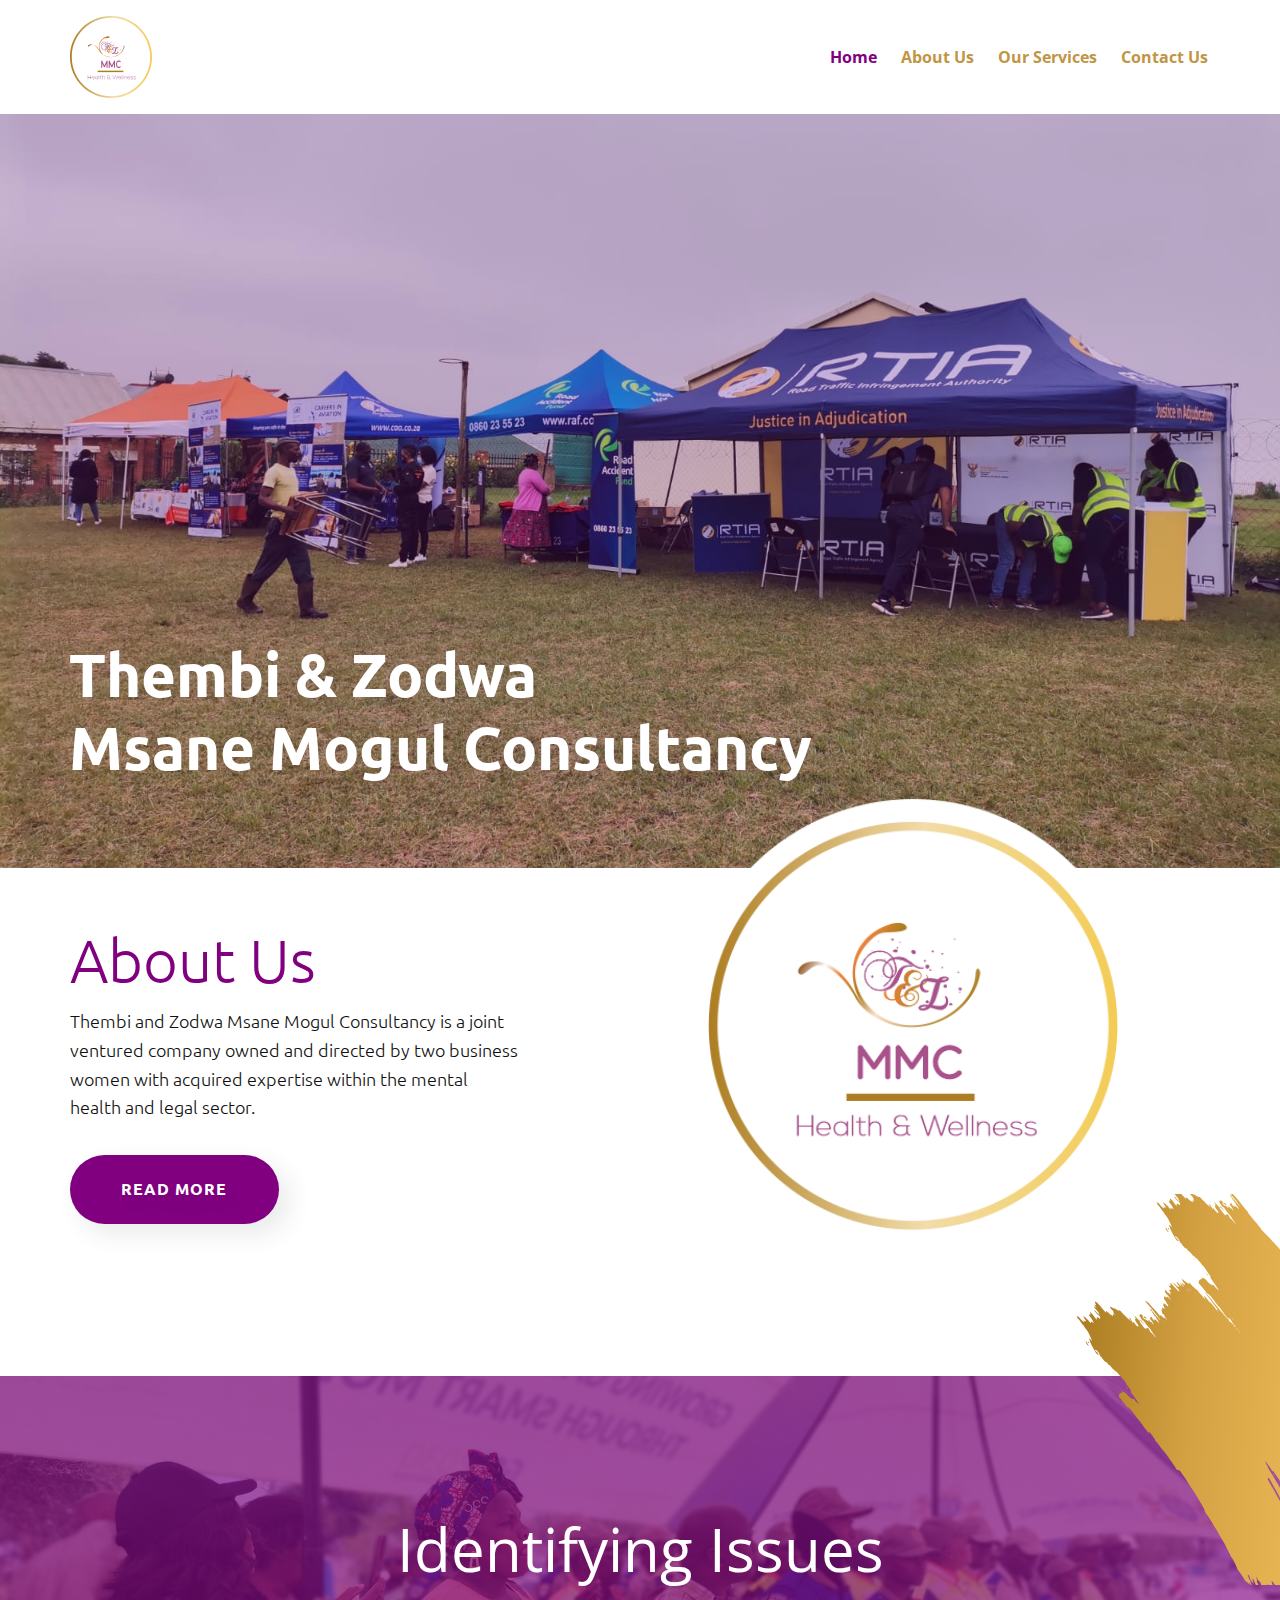
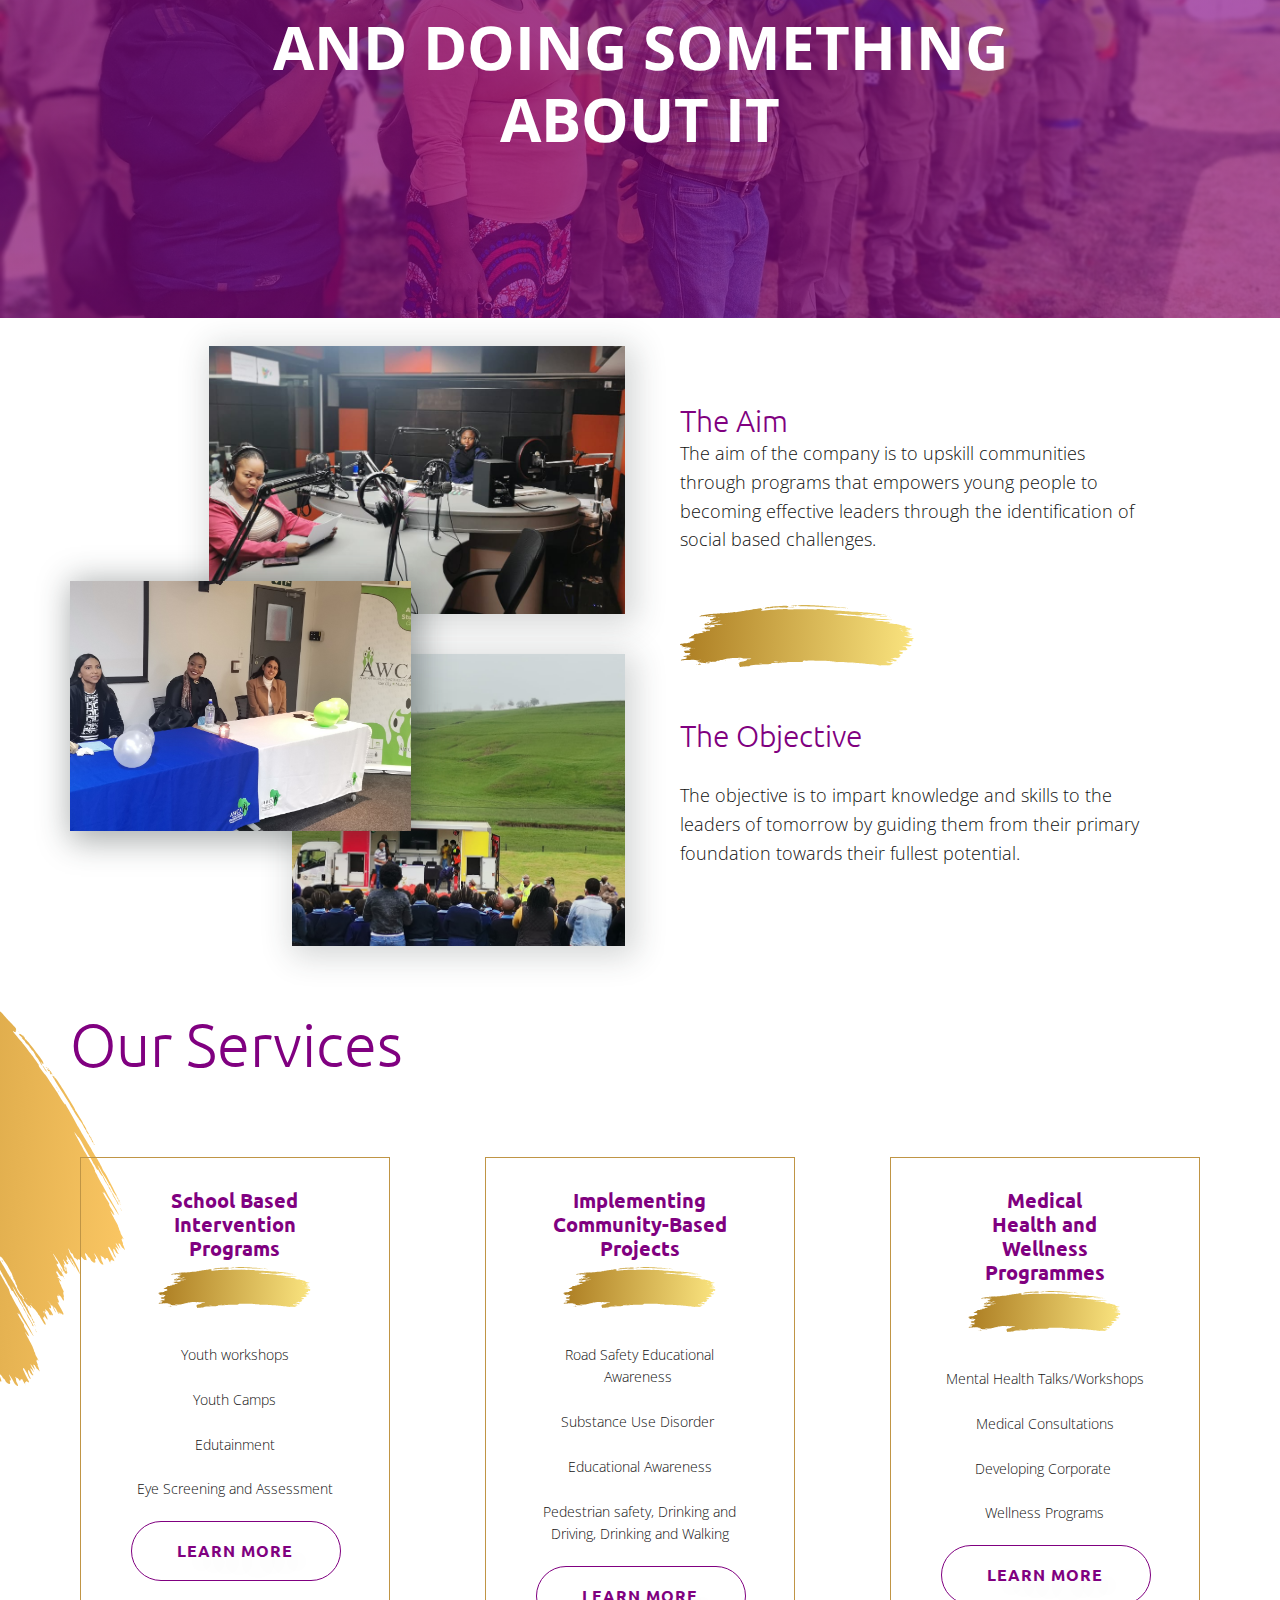
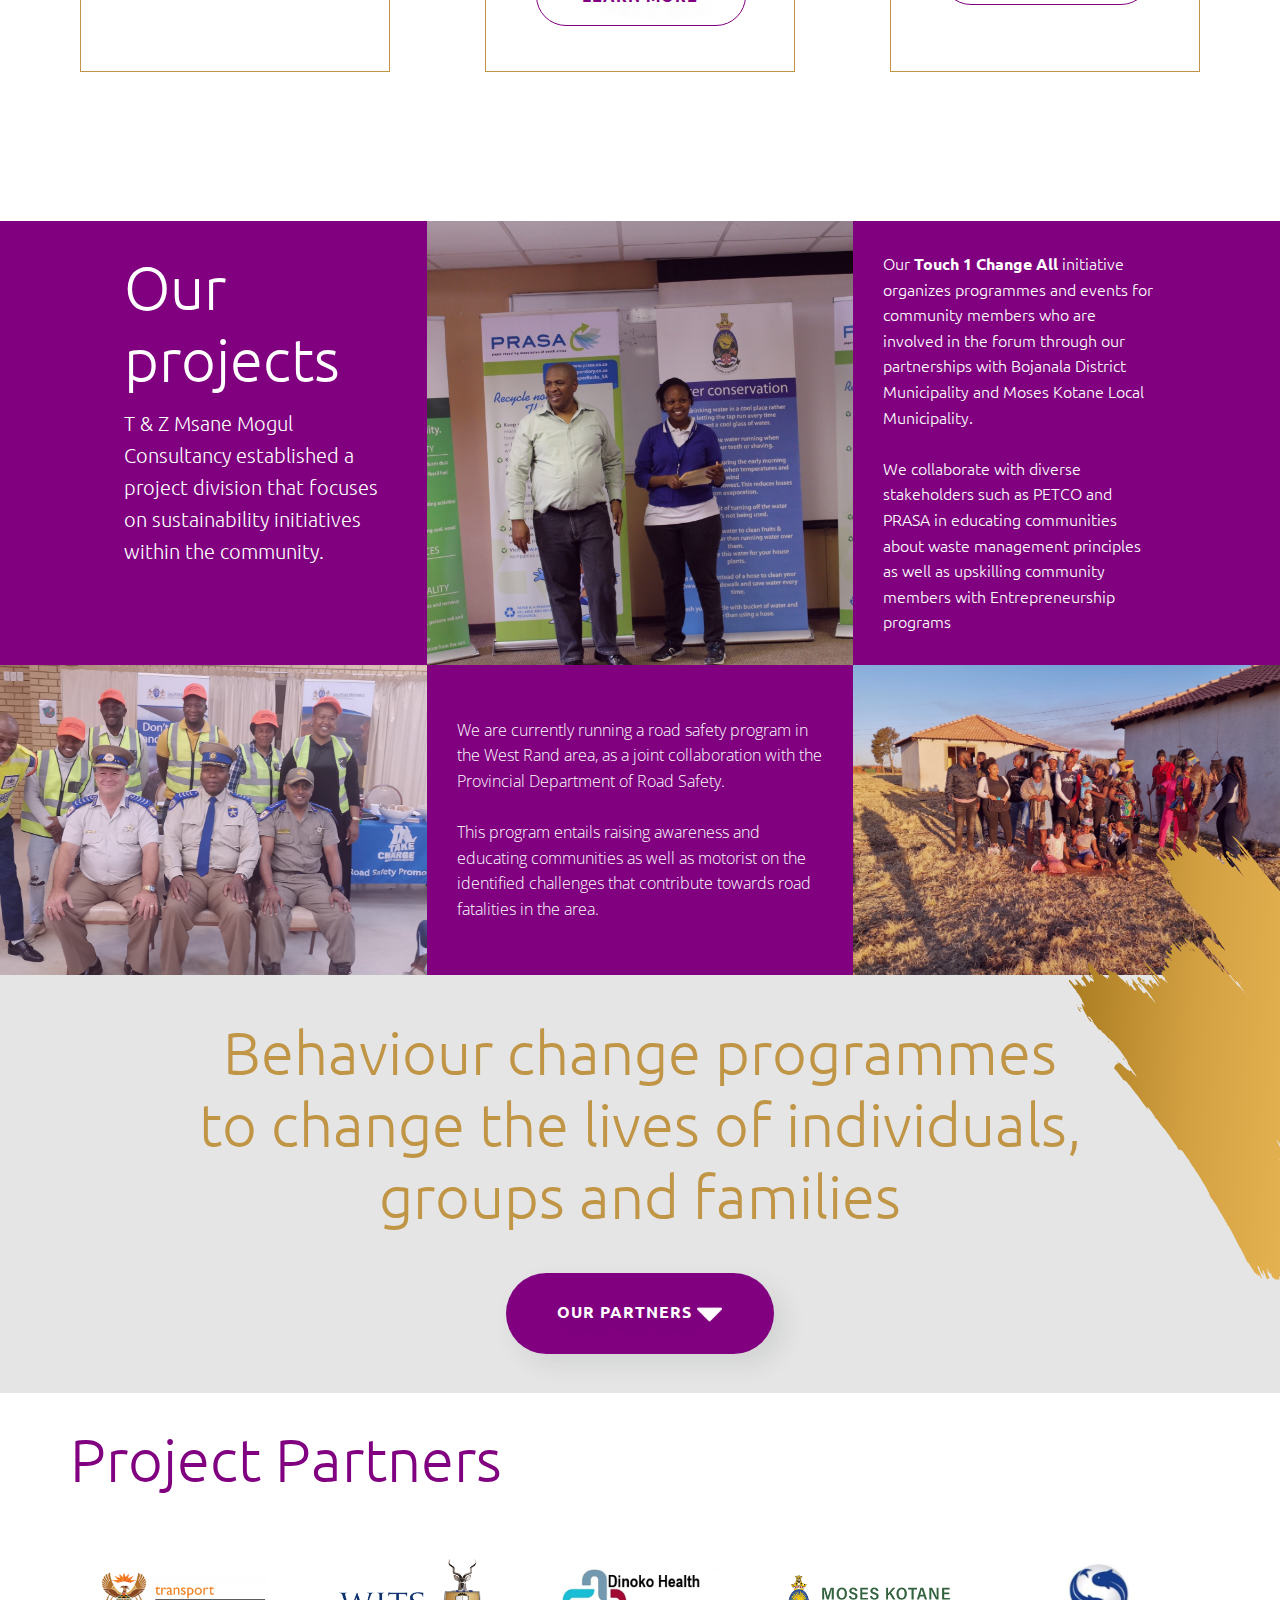
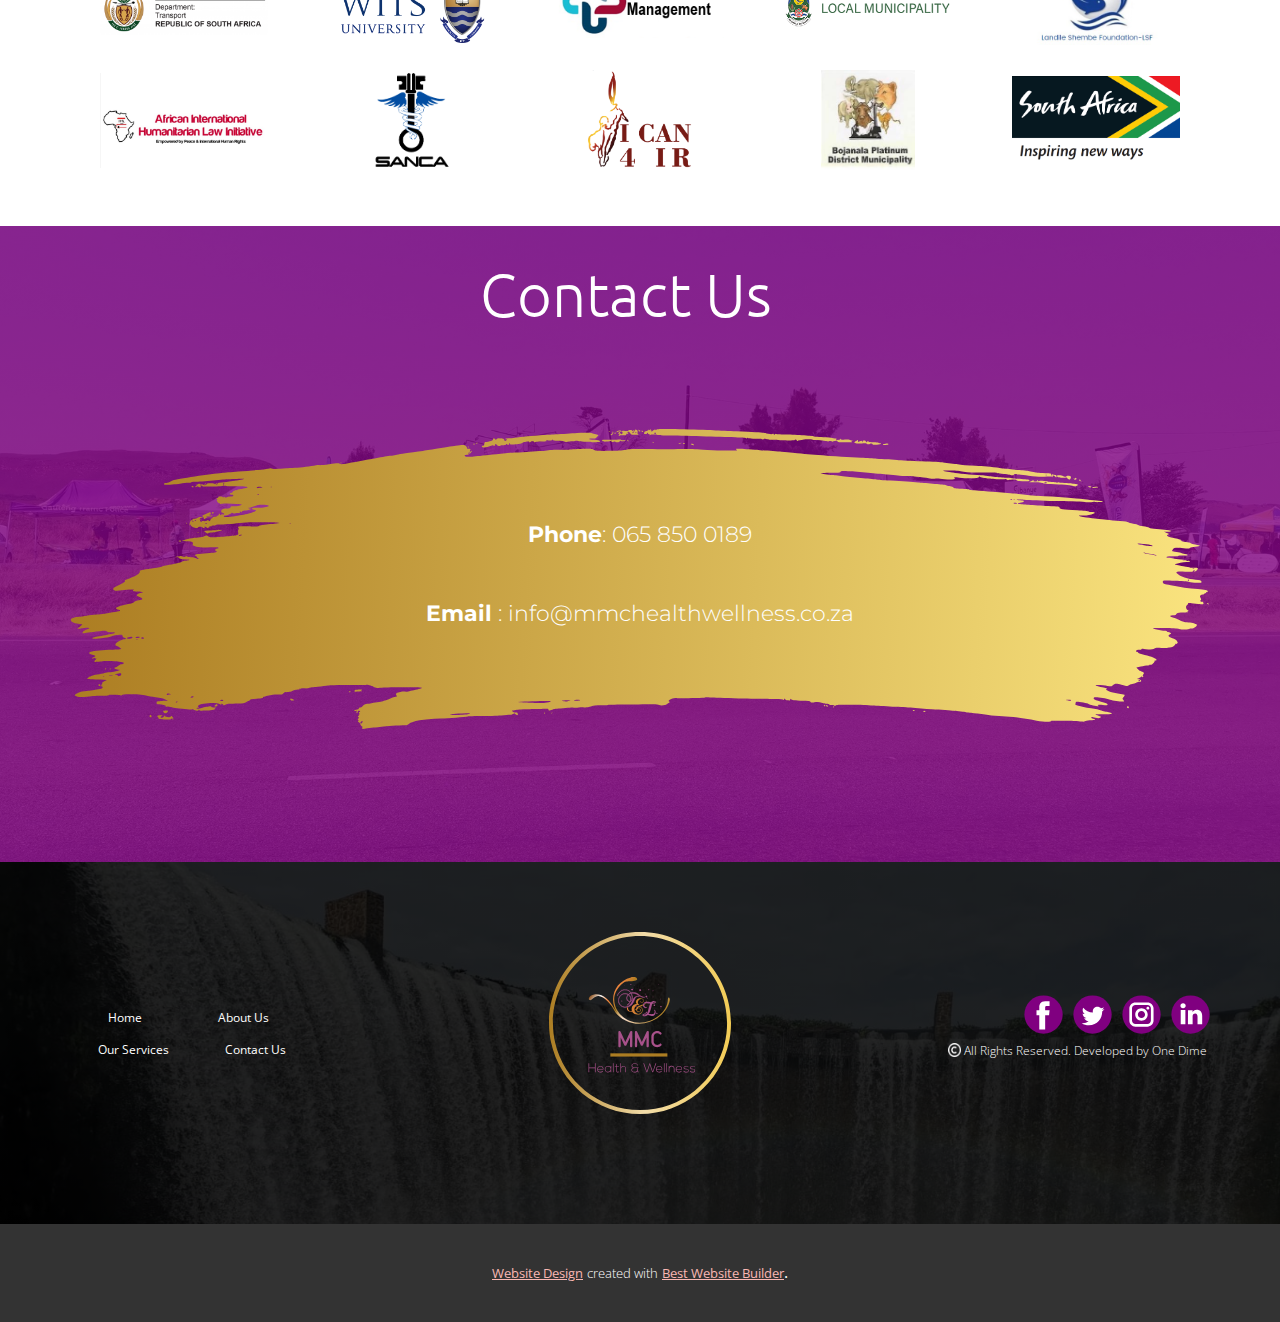
==== Home.html @ 1ddfd5fd "Initial Upload" ====
<!DOCTYPE html>
<html style="font-size: 16px;" lang="en-ZA"><head>
    <meta name="viewport" content="width=device-width, initial-scale=1.0">
    <meta charset="utf-8">
    <meta name="keywords" content="Health and Wellness
T and Z MMC 
Msane Mogul Consultancy
Social Justice">
    <meta name="description" content="Health and Wellness Consultancy">
    <title>Home | T &amp; Z - MMC HEALTH &amp; WELLNESS</title>
    <link rel="stylesheet" href="nicepage.css" media="screen">
<link rel="stylesheet" href="Home.css" media="screen">
    <script class="u-script" type="text/javascript" src="jquery.js" defer=""></script>
    <script class="u-script" type="text/javascript" src="nicepage.js" defer=""></script>
    <meta name="generator" content="Nicepage 5.4.4, nicepage.com">
    <meta property="og:title" content="T &amp; Z MMC - Health And Wellness">
    <meta property="og:description" content="Health and Wellness Consultancy">
    <meta property="og:image" content="https://mmchealthwellness.co.za/images/mmccircle-shadow.png">
    <meta property="og:url" content="https://mmchealthwellness.co.za/">
    <link rel="canonical" href="http://mmchealthwellness.co.za/">
    <link id="u-theme-google-font" rel="stylesheet" href="https://fonts.googleapis.com/css?family=Ubuntu:300,300i,400,400i,500,500i,700,700i|Open+Sans:300,300i,400,400i,500,500i,600,600i,700,700i,800,800i">
    <link id="u-page-google-font" rel="stylesheet" href="https://fonts.googleapis.com/css?family=Open+Sans:300,300i,400,400i,500,500i,600,600i,700,700i,800,800i|Montserrat:100,100i,200,200i,300,300i,400,400i,500,500i,600,600i,700,700i,800,800i,900,900i">
    
    
    
    
    
    
    
    
    
    
    <script type="application/ld+json">{
		"@context": "http://schema.org",
		"@type": "Organization",
		"name": "mmchealth",
		"url": "http://mmchealthwellness.co.za/",
		"logo": "images/mmclogo.svg",
		"sameAs": [
				"http://facebook.com/",
				"http://twitter.com/",
				"http://instagram.com/",
				"http://linkedin.com/"
		]
}</script>
    <meta name="theme-color" content="#f15048">
    <meta name="twitter:site" content="@">
    <meta name="twitter:card" content="summary_large_image">
    <meta name="twitter:title" content="Home | T &amp;amp; Z - MMC HEALTH &amp;amp; WELLNESS">
    <meta name="twitter:description" content="mmchealth">
    <meta property="og:type" content="website">
  <meta data-intl-tel-input-cdn-path="intlTelInput/"></head>
  <body class="u-body u-xl-mode" data-lang="en"><header class="u-clearfix u-header u-header" id="sec-d5ff"><div class="u-clearfix u-sheet u-sheet-1">
        <a href="Home.html" class="u-image u-logo u-image-1" data-image-width="125" data-image-height="125" title="Home">
          <img src="images/mmclogo.svg" class="u-logo-image u-logo-image-1">
        </a>
        <nav class="u-menu u-menu-one-level u-offcanvas u-menu-1">
          <div class="menu-collapse" style="font-size: 0.875rem; letter-spacing: 0px; font-weight: 700;">
            <a class="u-button-style u-custom-border u-custom-border-color u-custom-borders u-custom-left-right-menu-spacing u-custom-padding-bottom u-custom-text-active-color u-custom-text-color u-custom-top-bottom-menu-spacing u-file-icon u-nav-link u-text-active-palette-1-base u-text-custom-color-2 u-text-hover-palette-2-base u-file-icon-1" href="#">
              <img src="images/5259008-ec4f7064.png" alt="">
            </a>
          </div>
          <div class="u-custom-menu u-nav-container">
            <ul class="u-nav u-spacing-20 u-unstyled u-nav-1"><li class="u-nav-item"><a class="u-border-active-palette-1-base u-border-hover-palette-1-base u-button-style u-nav-link u-text-active-custom-color-1 u-text-custom-color-2 u-text-hover-palette-2-base" href="Home.html" style="padding: 22px 2px;">Home</a>
</li><li class="u-nav-item"><a class="u-border-active-palette-1-base u-border-hover-palette-1-base u-button-style u-nav-link u-text-active-custom-color-1 u-text-custom-color-2 u-text-hover-palette-2-base" href="Home.html#sec-f998" style="padding: 22px 2px;">About Us</a>
</li><li class="u-nav-item"><a class="u-border-active-palette-1-base u-border-hover-palette-1-base u-button-style u-nav-link u-text-active-custom-color-1 u-text-custom-color-2 u-text-hover-palette-2-base" href="Home.html#carousel_2232" style="padding: 22px 2px;">Our Services</a>
</li><li class="u-nav-item"><a class="u-border-active-palette-1-base u-border-hover-palette-1-base u-button-style u-nav-link u-text-active-custom-color-1 u-text-custom-color-2 u-text-hover-palette-2-base" href="Home.html#carousel_52f9" style="padding: 22px 2px;">Contact Us</a>
</li></ul>
          </div>
          <div class="u-custom-menu u-nav-container-collapse">
            <div class="u-black u-container-style u-inner-container-layout u-opacity u-opacity-95 u-sidenav">
              <div class="u-inner-container-layout u-sidenav-overflow">
                <div class="u-menu-close"></div>
                <ul class="u-align-center u-nav u-popupmenu-items u-unstyled u-nav-2"><li class="u-nav-item"><a class="u-button-style u-nav-link" href="Home.html">Home</a>
</li><li class="u-nav-item"><a class="u-button-style u-nav-link" href="Home.html#sec-f998">About Us</a>
</li><li class="u-nav-item"><a class="u-button-style u-nav-link" href="Home.html#carousel_2232">Our Services</a>
</li><li class="u-nav-item"><a class="u-button-style u-nav-link" href="Home.html#carousel_52f9">Contact Us</a>
</li></ul>
              </div>
            </div>
            <div class="u-black u-menu-overlay u-opacity u-opacity-70"></div>
          </div>
        </nav>
      </div></header>
    <section class="u-clearfix u-image u-shading u-section-1" id="carousel_e865" data-image-width="1600" data-image-height="1200">
      <div class="u-clearfix u-sheet u-sheet-1">
        <h2 class="u-text u-text-1">
          <span style="font-weight: 700;">Thembi &amp; Zodwa</span>&nbsp;<br>
          <span style="font-weight: 700;">Msane Mogul Consultancy</span>
        </h2>
      </div>
    </section>
    <section class="u-clearfix u-section-2" id="sec-f998">
      <div class="u-clearfix u-expanded-width-md u-expanded-width-sm u-expanded-width-xs u-gutter-30 u-layout-wrap u-layout-wrap-1">
        <div class="u-layout">
          <div class="u-layout-row">
            <div class="u-container-style u-layout-cell u-left-cell u-size-28 u-layout-cell-1">
              <div class="u-container-layout u-container-layout-1">
                <h2 class="u-text u-text-custom-color-1 u-text-1">About Us</h2>
                <p class="u-custom-font u-heading-font u-text u-text-2"> Thembi and Zodwa Msane Mogul Consultancy is a joint ventured company owned and directed by two business women with acquired expertise within the mental health and legal sector. <br>
                </p>
                <a href="Home.html#carousel_7661" class="u-border-none u-btn u-btn-round u-button-style u-custom-color-1 u-custom-font u-heading-font u-radius-50 u-btn-1" title="robots">read more</a>
              </div>
            </div>
            <div class="u-container-style u-layout-cell u-right-cell u-size-32 u-layout-cell-2">
              <div class="u-container-layout u-container-layout-2">
                <img class="u-expanded-width u-image u-image-contain u-image-default u-image-1" src="images/mmccircle.png" alt="" data-image-width="437" data-image-height="436">
              </div>
            </div>
          </div>
        </div>
      </div>
    </section>
    <section class="u-clearfix u-image u-shading u-section-3" id="sec-22e2" data-image-width="4000" data-image-height="1872">
      <div class="u-clearfix u-sheet u-sheet-1">
        <img src="images/mmcstroke.svg" alt="" class="u-image u-image-default u-image-1" data-image-width="886" data-image-height="1149">
        <h2 class="u-align-center u-custom-font u-font-open-sans u-text u-text-white u-text-1">Identifying Issues</h2>
        <h2 class="u-align-center u-custom-font u-font-open-sans u-text u-text-white u-text-2">And Doing Something About It</h2>
      </div>
    </section>
    <section class="u-clearfix u-section-4" id="carousel_7661">
      <div class="u-clearfix u-sheet u-sheet-1">
        <div class="u-clearfix u-expanded-width u-gutter-30 u-layout-wrap u-layout-wrap-1">
          <div class="u-gutter-0 u-layout">
            <div class="u-layout-row">
              <div class="u-container-style u-layout-cell u-left-cell u-size-30 u-layout-cell-1">
                <div class="u-container-layout u-container-layout-1">
                  <img class="u-expanded-width-xs u-image u-image-default u-image-1" src="images/IMG-20221029-WA0011.jpg" alt="" data-image-width="1280" data-image-height="599">
                  <img class="u-image u-image-default u-image-2" src="images/GREEN.jpg" alt="" data-image-width="1600" data-image-height="1200">
                  <img class="u-expanded-width-xs u-image u-image-default u-image-3" src="images/IMG_20220527_184350_1.jpg" alt="" data-image-width="4000" data-image-height="1872">
                </div>
              </div>
              <div class="u-container-style u-layout-cell u-right-cell u-size-30 u-layout-cell-2">
                <div class="u-container-layout u-valign-middle-sm u-valign-middle-xs u-container-layout-2">
                  <h3 class="u-text u-text-custom-color-1 u-text-1">The Aim</h3>
                  <p class="u-heading-font u-text u-text-2"> The aim of the company is to upskill communities through programs that empowers young people to becoming effective leaders through the identification of social based challenges. </p>
                  <img class="u-image u-image-contain u-image-default u-image-4" src="images/mmcstroke1.svg" alt="" data-image-width="1000" data-image-height="264">
                  <h3 class="u-text u-text-custom-color-1 u-text-3">The Objective</h3>
                  <p class="u-heading-font u-text u-text-4"> The objective is to impart knowledge and skills to the leaders of tomorrow by guiding them from their primary foundation towards their fullest potential.&nbsp;&nbsp; </p>
                </div>
              </div>
            </div>
          </div>
        </div>
      </div>
    </section>
    <section class="u-clearfix u-section-5" id="carousel_2232">
      <div class="u-clearfix u-sheet u-sheet-1">
        <h2 class="u-text u-text-custom-color-1 u-text-1">Our Services</h2>
        <img src="images/mmcstroke.svg" alt="" class="u-image u-image-default u-image-1" data-image-width="886" data-image-height="1149">
        <div class="u-expanded-width u-list u-list-1">
          <div class="u-repeater u-repeater-1">
            <div class="u-container-style u-list-item u-repeater-item">
              <div class="u-container-layout u-similar-container u-valign-top u-container-layout-1">
                <div class="u-align-center u-border-1 u-border-custom-color-2 u-container-align-center-lg u-container-align-center-md u-container-align-center-sm u-container-align-center-xs u-container-style u-group u-shape-rectangle u-group-1">
                  <div class="u-container-layout u-valign-middle-lg u-valign-middle-md u-valign-middle-sm u-valign-middle-xs u-container-layout-2">
                    <h3 class="u-align-center-lg u-align-center-md u-align-center-sm u-align-center-xs u-text u-text-custom-color-1 u-text-2"> School Based Intervention Programs<br>
                    </h3>
                    <img class="u-image u-image-contain u-image-default u-image-2" src="images/mmcstroke1.svg" alt="" data-image-width="264" data-image-height="69">
                    <p class="u-align-center-lg u-align-center-md u-align-center-sm u-align-center-xs u-text u-text-3"> Youth workshops<br>
                      <br>Youth Camps<br>
                      <br>Edutainment<br>
                      <br>Eye Screening and Assessment 
                    </p>
                    <a href="mailto:info@mmchealthwellness.co.za?subject=Inquiery%20-%20School%20Based%20Intervention%20Programs" class="u-active-custom-color-1 u-align-center-lg u-align-center-md u-align-center-sm u-align-center-xs u-border-1 u-border-custom-color-1 u-btn u-btn-round u-button-style u-custom-font u-heading-font u-hover-custom-color-1 u-none u-radius-50 u-btn-1" title="robots">learn more</a>
                  </div>
                </div>
              </div>
            </div>
            <div class="u-container-style u-list-item u-repeater-item">
              <div class="u-container-layout u-similar-container u-valign-top u-container-layout-3">
                <div class="u-align-center u-border-1 u-border-custom-color-2 u-container-style u-group u-shape-rectangle u-group-2">
                  <div class="u-container-layout u-valign-middle-lg u-valign-middle-md u-valign-middle-sm u-valign-middle-xs u-container-layout-4">
                    <h3 class="u-text u-text-custom-color-1 u-text-4">Implementing  Community-Based Projects <br>
                    </h3>
                    <img class="u-image u-image-contain u-image-default u-image-3" src="images/mmcstroke1.svg" alt="" data-image-width="264" data-image-height="69">
                    <p class="u-text u-text-5">Road Safety Educational Awareness&nbsp;<br>
                      <br>Substance Use Disorder&nbsp;<br>
                      <br>Educational Awareness<br>
                      <br>Pedestrian safety, Drinking and Driving, Drinking and Walking<br>
                    </p>
                    <a href="mailto:info@mmchealthwellness.co.za?subject=Inquiery%20-%20Implementing%20Community-Based%20Projects" class="u-active-custom-color-1 u-border-1 u-border-custom-color-1 u-btn u-btn-round u-button-style u-custom-font u-heading-font u-hover-custom-color-1 u-none u-radius-50 u-btn-2" title="robots"> learn more</a>
                  </div>
                </div>
              </div>
            </div>
            <div class="u-container-style u-list-item u-repeater-item">
              <div class="u-container-layout u-similar-container u-valign-top u-container-layout-5">
                <div class="u-align-center u-border-1 u-border-custom-color-2 u-container-style u-group u-shape-rectangle u-group-3">
                  <div class="u-container-layout u-valign-middle-lg u-valign-middle-md u-valign-middle-sm u-valign-middle-xs u-container-layout-6">
                    <h3 class="u-text u-text-custom-color-1 u-text-6"> Medical <br>Health and Wellness Programmes<br>
                    </h3>
                    <img class="u-image u-image-contain u-image-default u-image-4" src="images/mmcstroke1.svg" alt="" data-image-width="264" data-image-height="69">
                    <p class="u-text u-text-7"> Mental Health Talks/Workshops<br>
                      <br>Medical Consultations<br>
                      <br>Developing Corporate&nbsp;<br>
                      <br>Wellness&nbsp;Programs
                    </p>
                    <a href="mailto:info@mmchealthwellness.co.za?subject=Inquiery%20-%20Medical%20Health%20and%20Wellness%20Programmes" class="u-active-custom-color-1 u-border-1 u-border-custom-color-1 u-btn u-btn-round u-button-style u-custom-font u-heading-font u-hover-custom-color-1 u-none u-radius-50 u-btn-3" title="robots"> learn more</a>
                  </div>
                </div>
              </div>
            </div>
          </div>
        </div>
        <img src="images/mmcstroke.svg" alt="" class="u-hidden-lg u-hidden-sm u-hidden-xl u-hidden-xs u-image u-image-default u-image-5" data-image-width="886" data-image-height="1149">
        <h2 class="u-align-center-md u-align-center-sm u-align-center-xs u-hidden-lg u-hidden-sm u-hidden-xl u-hidden-xs u-text u-text-custom-color-1 u-text-8">...And So Much More</h2>
      </div>
    </section>
    <section class="u-clearfix u-valign-middle-lg u-valign-middle-md u-valign-middle-sm u-valign-middle-xl u-section-6" id="sec-3227">
      <div class="u-clearfix u-expanded-width u-gutter-0 u-layout-wrap u-layout-wrap-1">
        <div class="u-layout">
          <div class="u-layout-col">
            <div class="u-size-30">
              <div class="u-layout-row">
                <div class="u-align-left u-container-style u-custom-color-1 u-layout-cell u-right-cell u-size-20 u-layout-cell-1">
                  <div class="u-container-layout u-container-layout-1">
                    <h2 class="u-text u-text-white u-text-1">Our projects</h2>
                    <p class="u-custom-font u-heading-font u-text u-text-2">T &amp; Z Msane Mogul Consultancy established a project division that focuses on sustainability initiatives within the community.</p>
                  </div>
                </div>
                <div class="u-container-style u-image u-image-default u-layout-cell u-left-cell u-shading u-size-20 u-image-1" src="" data-image-width="1080" data-image-height="720">
                  <div class="u-container-layout u-valign-middle u-container-layout-2"></div>
                </div>
                <div class="u-container-style u-custom-color-1 u-layout-cell u-size-20 u-layout-cell-3">
                  <div class="u-container-layout u-valign-middle-sm u-valign-middle-xs u-container-layout-3">
                    <p class="u-custom-font u-heading-font u-text u-text-3">Our<span style="font-weight: 700;"> Touch 1 Change All </span>initiative organizes programmes and events for community members who are involved in the forum through our partnerships with Bojanala District Municipality and Moses Kotane Local Municipality.<br>
                      <br>We collaborate with diverse stakeholders such as PETCO and PRASA in educating communities about waste management principles as well as upskilling community members with Entrepreneurship programs<br>
                    </p>
                  </div>
                </div>
              </div>
            </div>
            <div class="u-size-30">
              <div class="u-layout-row">
                <div class="u-container-style u-image u-layout-cell u-right-cell u-shading u-size-20 u-image-2" src="" data-image-width="4000" data-image-height="1872">
                  <div class="u-container-layout u-valign-middle u-container-layout-4"></div>
                </div>
                <div class="u-align-left u-container-style u-custom-color-1 u-layout-cell u-left-cell u-size-20 u-layout-cell-5">
                  <div class="u-container-layout u-valign-middle u-container-layout-5">
                    <p class="u-text u-text-4"> We are currently running a road safety program in the West Rand area, as a joint collaboration with the Provincial Department of Road Safety.<br>
                      <br>This program entails raising awareness and educating communities as well as motorist on the identified challenges that contribute towards road fatalities in the area.&nbsp;<br>
                    </p>
                  </div>
                </div>
                <div class="u-container-align-center u-container-style u-image u-layout-cell u-shading u-size-20 u-image-3" data-image-width="4000" data-image-height="3000">
                  <div class="u-container-layout u-container-layout-6"></div>
                </div>
              </div>
            </div>
          </div>
        </div>
      </div>
    </section>
    <section class="u-clearfix u-grey-10 u-section-7" id="carousel_876e">
      <div class="u-clearfix u-sheet u-sheet-1">
        <img src="images/mmcstroke.svg" alt="" class="u-image u-image-default u-image-1" data-image-width="886" data-image-height="1149">
        <h2 class="u-align-center u-text u-text-custom-color-2 u-text-1">Behaviour change programmes<br>to change the lives of individuals, groups and families
        </h2>
        <a href="Home.html#carousel_7661" class="u-align-center u-border-none u-btn u-btn-round u-button-style u-custom-color-1 u-custom-font u-heading-font u-radius-50 u-btn-1" title="robots">our partners&nbsp;<span class="u-file-icon u-icon u-text-white u-icon-1"><img src="images/57055-d2d0d476.png" alt=""></span>
        </a>
      </div>
    </section>
    <section class="u-align-center u-clearfix u-section-8" id="sec-108c">
      <div class="u-clearfix u-sheet u-sheet-1">
        <h2 class="u-align-left u-text u-text-custom-color-1 u-text-1">Project Partners</h2>
        <div class="u-expanded-width u-layout-grid u-list u-list-1">
          <div class="u-repeater u-repeater-1">
            <div class="u-container-style u-list-item u-repeater-item">
              <div class="u-container-layout u-similar-container u-container-layout-1">
                <img class="u-expanded-width u-image u-image-contain u-image-default u-image-1" src="images/trans.png" alt="" data-image-width="275" data-image-height="110">
              </div>
            </div>
            <div class="u-container-style u-list-item u-repeater-item">
              <div class="u-container-layout u-similar-container u-container-layout-2">
                <img class="u-expanded-width u-image u-image-contain u-image-default u-image-2" src="images/Wits-logo-colour-left-600x300.png" alt="" data-image-width="600" data-image-height="300">
              </div>
            </div>
            <div class="u-container-style u-list-item u-repeater-item">
              <div class="u-container-layout u-similar-container u-container-layout-3">
                <img class="u-expanded-width u-image u-image-contain u-image-default u-image-3" src="images/image.png" alt="" data-image-width="466" data-image-height="204">
              </div>
            </div>
            <div class="u-container-style u-list-item u-repeater-item">
              <div class="u-container-layout u-similar-container u-container-layout-4">
                <img class="u-expanded-width u-image u-image-contain u-image-default u-image-4" src="images/MKLM-LOGO-1-2.png" alt="" data-image-width="311" data-image-height="100">
              </div>
            </div>
            <div class="u-container-style u-list-item u-repeater-item">
              <div class="u-container-layout u-similar-container u-container-layout-5">
                <img class="u-expanded-width u-image u-image-contain u-image-default u-image-5" src="images/Webcapture_8-2-2023_112942_www.canva.com.jpeg" alt="" data-image-width="426" data-image-height="224">
              </div>
            </div>
            <div class="u-container-style u-list-item u-repeater-item">
              <div class="u-container-layout u-similar-container u-container-layout-6">
                <img class="u-expanded-width u-image u-image-contain u-image-default u-image-6" src="images/2021-01-06.jpg" alt="" data-image-width="1080" data-image-height="608">
              </div>
            </div>
            <div class="u-container-style u-list-item u-repeater-item">
              <div class="u-container-layout u-similar-container u-container-layout-7">
                <img class="u-expanded-width u-image u-image-contain u-image-default u-image-7" src="images/SANCA-logo250.png" alt="" data-image-width="195" data-image-height="250">
              </div>
            </div>
            <div class="u-container-style u-list-item u-repeater-item">
              <div class="u-container-layout u-similar-container u-container-layout-8">
                <img class="u-expanded-width u-image u-image-contain u-image-default u-image-8" src="images/326370063_1365337790891741_4036033341212799941_n.png" alt="" data-image-width="675" data-image-height="605">
              </div>
            </div>
            <div class="u-container-style u-list-item u-repeater-item">
              <div class="u-container-layout u-similar-container u-container-layout-9">
                <img class="u-expanded-width u-image u-image-contain u-image-default u-image-9" src="images/bojanala-platinum-district-municipality_orig.jpg" alt="" data-image-width="200" data-image-height="211">
              </div>
            </div>
            <div class="u-container-style u-list-item u-repeater-item">
              <div class="u-container-layout u-similar-container u-container-layout-10">
                <img class="u-expanded-width u-image u-image-contain u-image-default u-image-10" src="images/south-africa-tourism-logo1.png" alt="" data-image-width="469" data-image-height="250">
              </div>
            </div>
          </div>
        </div>
      </div>
    </section>
    <section class="u-align-right u-clearfix u-image u-shading u-section-9" id="carousel_52f9" data-image-width="4000" data-image-height="1872">
      <div class="u-clearfix u-sheet u-valign-middle-md u-sheet-1">
        <h2 class="u-align-center u-text u-text-white u-text-1">Contact Us</h2>
        <div class="u-clearfix u-expanded-width u-layout-wrap u-layout-wrap-1">
          <div class="u-layout">
            <div class="u-layout-row">
              <div class="u-container-style u-image u-image-contain u-layout-cell u-left-cell u-opacity u-opacity-85 u-size-60 u-image-1" data-image-width="264" data-image-height="69">
                <div class="u-container-layout u-valign-middle-sm u-container-layout-1">
                  <h5 class="u-align-center u-custom-font u-font-montserrat u-text u-text-2">
                    <span class="u-text-body-alt-color">
                      <span style="font-weight: 700;">Phone</span>:
                    </span>
                    <span class="u-text-body-alt-color">
                      <a href="tel:0658500189" class="u-active-none u-border-active-black u-border-hover-grey-75 u-border-none u-btn u-button-link u-button-style u-hover-none u-none u-text-active-grey-5 u-text-hover-grey-5 u-text-white u-btn-1" target="_blank" data-animation-name="" data-animation-duration="0" data-animation-delay="0" data-animation-direction="">065 850 0189</a>
                    </span>
                    <br>
                    <br>
                    <span style="font-weight: 700;" class="u-text-body-alt-color">Email</span>
                    <span class="u-text-body-alt-color">:</span>
                    <span class="u-text-body-alt-color">
                      <a href="mailto:info@mmchealthwellness.co.za" class="u-active-none u-border-active-grey-5 u-border-hover-grey-5 u-border-none u-btn u-button-link u-button-style u-hover-none u-none u-text-active-grey-5 u-text-hover-grey-5 u-text-white u-btn-2" target="_blank" data-animation-name="" data-animation-duration="0" data-animation-delay="0" data-animation-direction="">info@mmchealthwellness.co.za</a>
                    </span>
                  </h5>
                </div>
              </div>
            </div>
          </div>
        </div>
      </div>
    </section>
    
    
    <footer class="u-align-center-md u-align-center-sm u-align-center-xs u-clearfix u-footer u-image u-shading u-footer" id="sec-1ced" data-image-width="1600" data-image-height="506"><div class="u-clearfix u-sheet u-sheet-1">
        <div class="u-clearfix u-expanded-width u-layout-wrap u-layout-wrap-1">
          <div class="u-layout">
            <div class="u-layout-row">
              <div class="u-container-style u-layout-cell u-size-20 u-layout-cell-1">
                <div class="u-container-layout u-container-layout-1">
                  <nav class="u-align-center-sm u-align-center-xs u-hidden-xs u-menu u-menu-one-level u-offcanvas u-menu-1" data-responsive-from="XS">
                    <div class="menu-collapse" style="font-size: 0.75rem;">
                      <a class="u-button-style u-nav-link" href="#">
                        <svg class="u-svg-link" viewBox="0 0 24 24"><use xmlns:xlink="http://www.w3.org/1999/xlink" xlink:href="#svg-3f41"></use></svg>
                        <svg class="u-svg-content" version="1.1" id="svg-3f41" viewBox="0 0 16 16" x="0px" y="0px" xmlns:xlink="http://www.w3.org/1999/xlink" xmlns="http://www.w3.org/2000/svg"><g><rect y="1" width="16" height="2"></rect><rect y="7" width="16" height="2"></rect><rect y="13" width="16" height="2"></rect>
</g></svg>
                      </a>
                    </div>
                    <div class="u-custom-menu u-nav-container">
                      <ul class="u-nav u-unstyled u-nav-1"><li class="u-nav-item"><a class="u-button-style u-nav-link" href="Home.html" style="padding: 10px 38px;">Home</a>
</li><li class="u-nav-item"><a class="u-button-style u-nav-link" href="Home.html#sec-f998" style="padding: 10px 40px 10px 38px;">About Us</a>
</li></ul>
                    </div>
                    <div class="u-custom-menu u-nav-container-collapse">
                      <div class="u-black u-container-style u-inner-container-layout u-opacity u-opacity-95 u-sidenav">
                        <div class="u-inner-container-layout u-sidenav-overflow">
                          <div class="u-menu-close"></div>
                          <ul class="u-align-center u-nav u-popupmenu-items u-unstyled u-nav-2"><li class="u-nav-item"><a class="u-button-style u-nav-link" href="Home.html">Home</a>
</li><li class="u-nav-item"><a class="u-button-style u-nav-link" href="Home.html#sec-f998">About Us</a>
</li></ul>
                        </div>
                      </div>
                      <div class="u-black u-menu-overlay u-opacity u-opacity-70"></div>
                    </div>
                  </nav>
                  <nav class="u-align-center-sm u-align-center-xs u-hidden-xs u-menu u-menu-one-level u-offcanvas u-menu-2" data-responsive-from="XS">
                    <div class="menu-collapse" style="font-size: 0.75rem;">
                      <a class="u-button-style u-nav-link" href="#">
                        <svg class="u-svg-link" viewBox="0 0 24 24"><use xmlns:xlink="http://www.w3.org/1999/xlink" xlink:href="#svg-9e22"></use></svg>
                        <svg class="u-svg-content" version="1.1" id="svg-9e22" viewBox="0 0 16 16" x="0px" y="0px" xmlns:xlink="http://www.w3.org/1999/xlink" xmlns="http://www.w3.org/2000/svg"><g><rect y="1" width="16" height="2"></rect><rect y="7" width="16" height="2"></rect><rect y="13" width="16" height="2"></rect>
</g></svg>
                      </a>
                    </div>
                    <div class="u-custom-menu u-nav-container">
                      <ul class="u-nav u-unstyled u-nav-3"><li class="u-nav-item"><a class="u-button-style u-nav-link" href="Home.html#carousel_2232" style="padding: 10px 28px;">Our Services</a>
</li><li class="u-nav-item"><a class="u-button-style u-nav-link" href="Home.html#carousel_52f9" style="padding: 10px 26px 10px 28px;">Contact Us</a>
</li></ul>
                    </div>
                    <div class="u-custom-menu u-nav-container-collapse">
                      <div class="u-black u-container-style u-inner-container-layout u-opacity u-opacity-95 u-sidenav">
                        <div class="u-inner-container-layout u-sidenav-overflow">
                          <div class="u-menu-close"></div>
                          <ul class="u-align-center u-nav u-popupmenu-items u-unstyled u-nav-4"><li class="u-nav-item"><a class="u-button-style u-nav-link" href="Home.html#carousel_2232">Our Services</a>
</li><li class="u-nav-item"><a class="u-button-style u-nav-link" href="Home.html#carousel_52f9">Contact Us</a>
</li></ul>
                        </div>
                      </div>
                      <div class="u-black u-menu-overlay u-opacity u-opacity-70"></div>
                    </div>
                  </nav>
                </div>
              </div>
              <div class="u-container-style u-layout-cell u-size-20 u-layout-cell-2">
                <div class="u-container-layout u-valign-bottom-lg u-valign-bottom-md u-valign-bottom-xl u-valign-top-sm u-valign-top-xs u-container-layout-2">
                  <a href="Home.html#carousel_e865" class="u-align-center u-image u-logo u-image-1" data-image-width="125" data-image-height="125" title="Home">
                    <img src="images/mmclogo.svg" class="u-logo-image u-logo-image-1">
                  </a>
                </div>
              </div>
              <div class="u-container-style u-layout-cell u-size-20 u-layout-cell-3">
                <div class="u-container-layout u-container-layout-3">
                  <div class="u-align-center-sm u-align-center-xs u-align-left-lg u-align-left-md u-align-left-xl u-social-icons u-spacing-10 u-social-icons-1">
                    <a class="u-social-url" title="mmc" target="_blank" href="http://facebook.com/"><span class="u-icon u-social-facebook u-social-icon u-text-custom-color-1"><svg class="u-svg-link" preserveAspectRatio="xMidYMin slice" viewBox="0 0 112 112" style=""><use xmlns:xlink="http://www.w3.org/1999/xlink" xlink:href="#svg-7c12"></use></svg><svg class="u-svg-content" viewBox="0 0 112 112" x="0" y="0" id="svg-7c12"><circle fill="currentColor" cx="56.1" cy="56.1" r="55"></circle><path fill="#FFFFFF" d="M73.5,31.6h-9.1c-1.4,0-3.6,0.8-3.6,3.9v8.5h12.6L72,58.3H60.8v40.8H43.9V58.3h-8V43.9h8v-9.2
      c0-6.7,3.1-17,17-17h12.5v13.9H73.5z"></path></svg></span>
                    </a>
                    <a class="u-social-url" title="twitter" target="_blank" href="http://twitter.com/"><span class="u-icon u-social-icon u-social-twitter u-text-custom-color-1"><svg class="u-svg-link" preserveAspectRatio="xMidYMin slice" viewBox="0 0 112 112" style=""><use xmlns:xlink="http://www.w3.org/1999/xlink" xlink:href="#svg-5357"></use></svg><svg class="u-svg-content" viewBox="0 0 112 112" x="0" y="0" id="svg-5357"><circle fill="currentColor" class="st0" cx="56.1" cy="56.1" r="55"></circle><path fill="#FFFFFF" d="M83.8,47.3c0,0.6,0,1.2,0,1.7c0,17.7-13.5,38.2-38.2,38.2C38,87.2,31,85,25,81.2c1,0.1,2.1,0.2,3.2,0.2
      c6.3,0,12.1-2.1,16.7-5.7c-5.9-0.1-10.8-4-12.5-9.3c0.8,0.2,1.7,0.2,2.5,0.2c1.2,0,2.4-0.2,3.5-0.5c-6.1-1.2-10.8-6.7-10.8-13.1
      c0-0.1,0-0.1,0-0.2c1.8,1,3.9,1.6,6.1,1.7c-3.6-2.4-6-6.5-6-11.2c0-2.5,0.7-4.8,1.8-6.7c6.6,8.1,16.5,13.5,27.6,14
      c-0.2-1-0.3-2-0.3-3.1c0-7.4,6-13.4,13.4-13.4c3.9,0,7.3,1.6,9.8,4.2c3.1-0.6,5.9-1.7,8.5-3.3c-1,3.1-3.1,5.8-5.9,7.4
      c2.7-0.3,5.3-1,7.7-2.1C88.7,43,86.4,45.4,83.8,47.3z"></path></svg></span>
                    </a>
                    <a class="u-social-url" title="instagram" target="_blank" href="http://instagram.com/"><span class="u-icon u-social-icon u-social-instagram u-text-custom-color-1"><svg class="u-svg-link" preserveAspectRatio="xMidYMin slice" viewBox="0 0 112 112" style=""><use xmlns:xlink="http://www.w3.org/1999/xlink" xlink:href="#svg-cd79"></use></svg><svg class="u-svg-content" viewBox="0 0 112 112" x="0" y="0" id="svg-cd79"><circle fill="currentColor" cx="56.1" cy="56.1" r="55"></circle><path fill="#FFFFFF" d="M55.9,38.2c-9.9,0-17.9,8-17.9,17.9C38,66,46,74,55.9,74c9.9,0,17.9-8,17.9-17.9C73.8,46.2,65.8,38.2,55.9,38.2
      z M55.9,66.4c-5.7,0-10.3-4.6-10.3-10.3c-0.1-5.7,4.6-10.3,10.3-10.3c5.7,0,10.3,4.6,10.3,10.3C66.2,61.8,61.6,66.4,55.9,66.4z"></path><path fill="#FFFFFF" d="M74.3,33.5c-2.3,0-4.2,1.9-4.2,4.2s1.9,4.2,4.2,4.2s4.2-1.9,4.2-4.2S76.6,33.5,74.3,33.5z"></path><path fill="#FFFFFF" d="M73.1,21.3H38.6c-9.7,0-17.5,7.9-17.5,17.5v34.5c0,9.7,7.9,17.6,17.5,17.6h34.5c9.7,0,17.5-7.9,17.5-17.5V38.8
      C90.6,29.1,82.7,21.3,73.1,21.3z M83,73.3c0,5.5-4.5,9.9-9.9,9.9H38.6c-5.5,0-9.9-4.5-9.9-9.9V38.8c0-5.5,4.5-9.9,9.9-9.9h34.5
      c5.5,0,9.9,4.5,9.9,9.9V73.3z"></path></svg></span>
                    </a>
                    <a class="u-social-url" title="linkedin" target="_blank" href="http://linkedin.com/"><span class="u-icon u-social-icon u-social-linkedin u-text-custom-color-1"><svg class="u-svg-link" preserveAspectRatio="xMidYMin slice" viewBox="0 0 112 112" style=""><use xmlns:xlink="http://www.w3.org/1999/xlink" xlink:href="#svg-14d2"></use></svg><svg class="u-svg-content" viewBox="0 0 112 112" x="0" y="0" id="svg-14d2"><circle fill="currentColor" cx="56.1" cy="56.1" r="55"></circle><path fill="#FFFFFF" d="M41.3,83.7H27.9V43.4h13.4V83.7z M34.6,37.9L34.6,37.9c-4.6,0-7.5-3.1-7.5-7c0-4,3-7,7.6-7s7.4,3,7.5,7
      C42.2,34.8,39.2,37.9,34.6,37.9z M89.6,83.7H76.2V62.2c0-5.4-1.9-9.1-6.8-9.1c-3.7,0-5.9,2.5-6.9,4.9c-0.4,0.9-0.4,2.1-0.4,3.3v22.5
      H48.7c0,0,0.2-36.5,0-40.3h13.4v5.7c1.8-2.7,5-6.7,12.1-6.7c8.8,0,15.4,5.8,15.4,18.1V83.7z"></path></svg></span>
                    </a>
                  </div>
                  <p class="u-align-center-sm u-align-center-xs u-heading-font u-text u-text-default u-text-1"><span class="u-file-icon u-icon u-text-white u-icon-5"><img src="images/3513164-f3192521.png" alt=""></span>&nbsp;All Rights Reserved. Developed by <a href="https://onedime.co.za/" class="u-active-none u-border-none u-btn u-button-link u-button-style u-hover-none u-none u-text-white u-btn-1" target="_blank">One Dime&nbsp;</a>
                  </p>
                </div>
              </div>
            </div>
          </div>
        </div>
      </div></footer>
    <section class="u-backlink u-clearfix u-grey-80">
      <a class="u-link" href="https://nicepage.com/website-design" target="_blank">
        <span>Website Design</span>
      </a>
      <p class="u-text">
        <span>created with</span>
      </p>
      <a class="u-link" href="https://nicepage.site" target="_blank">
        <span>Best Website Builder</span>
      </a>. 
    </section>
  
</body></html>
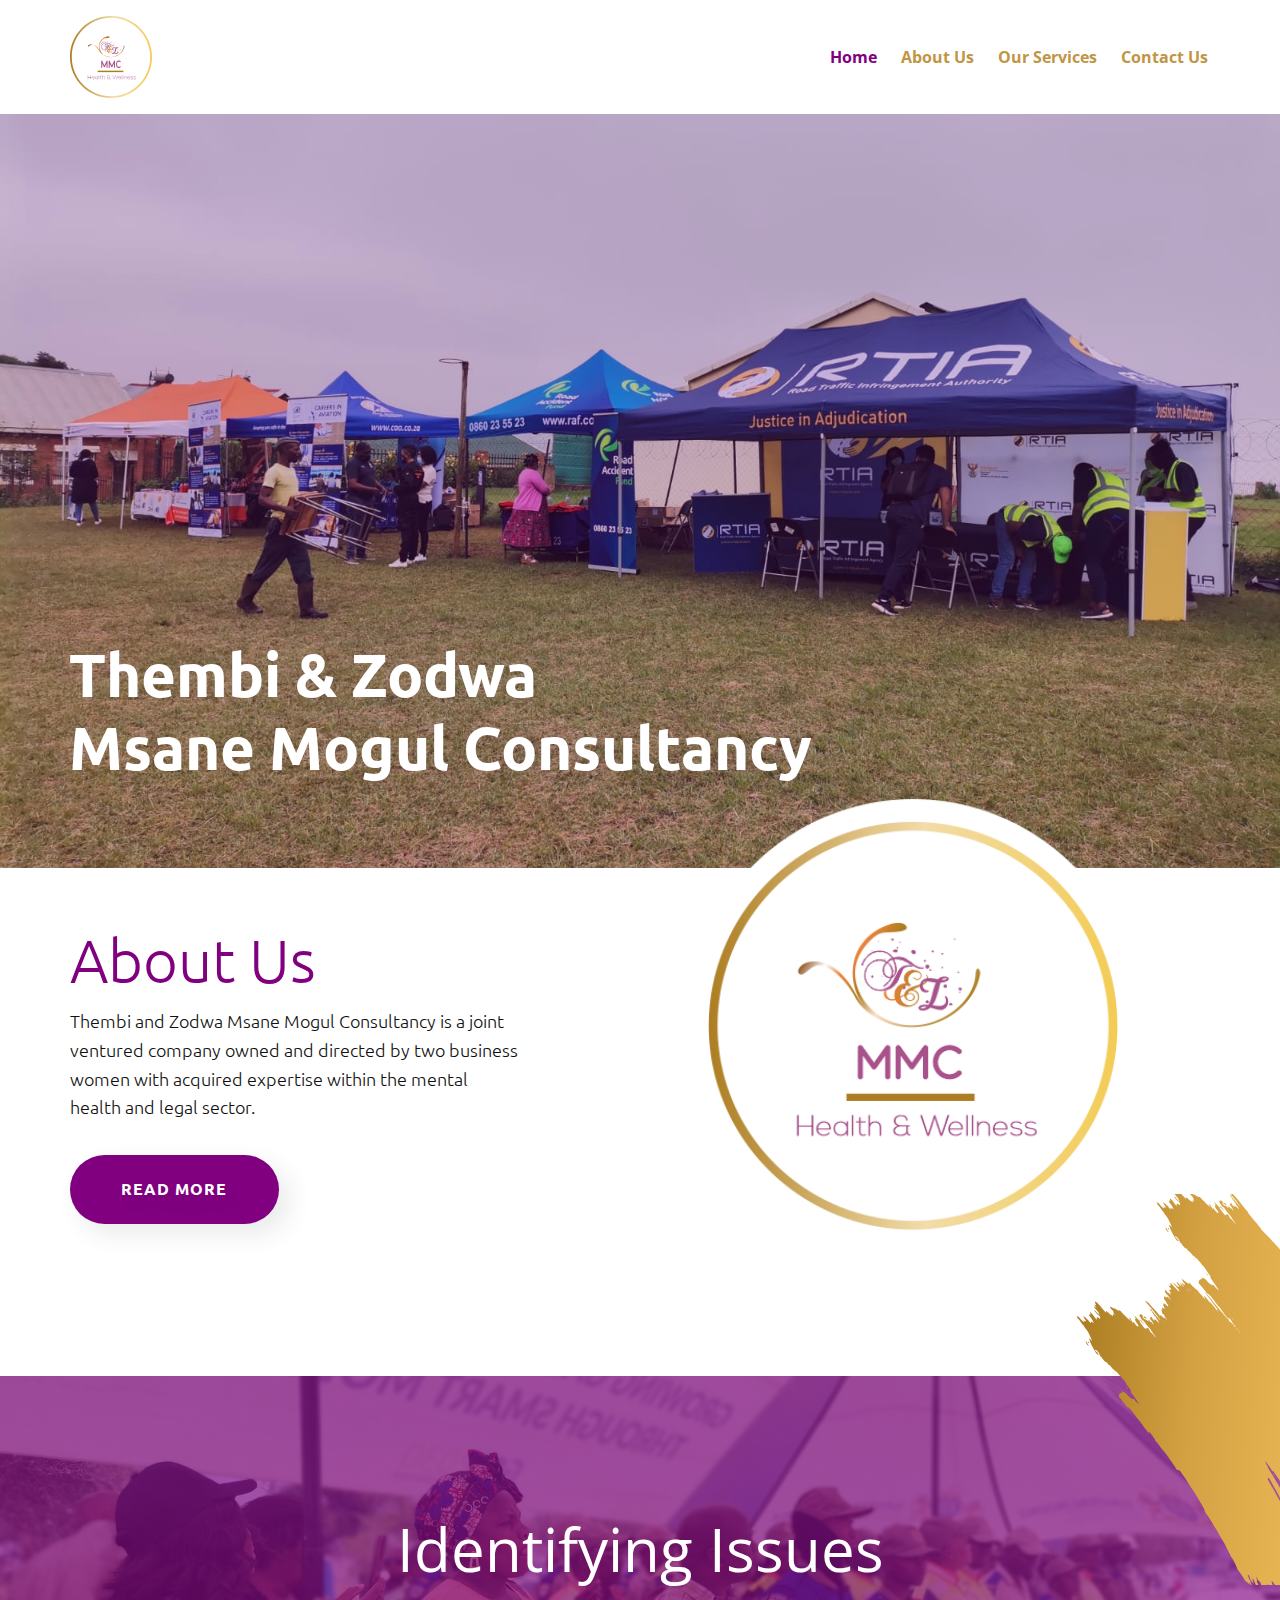
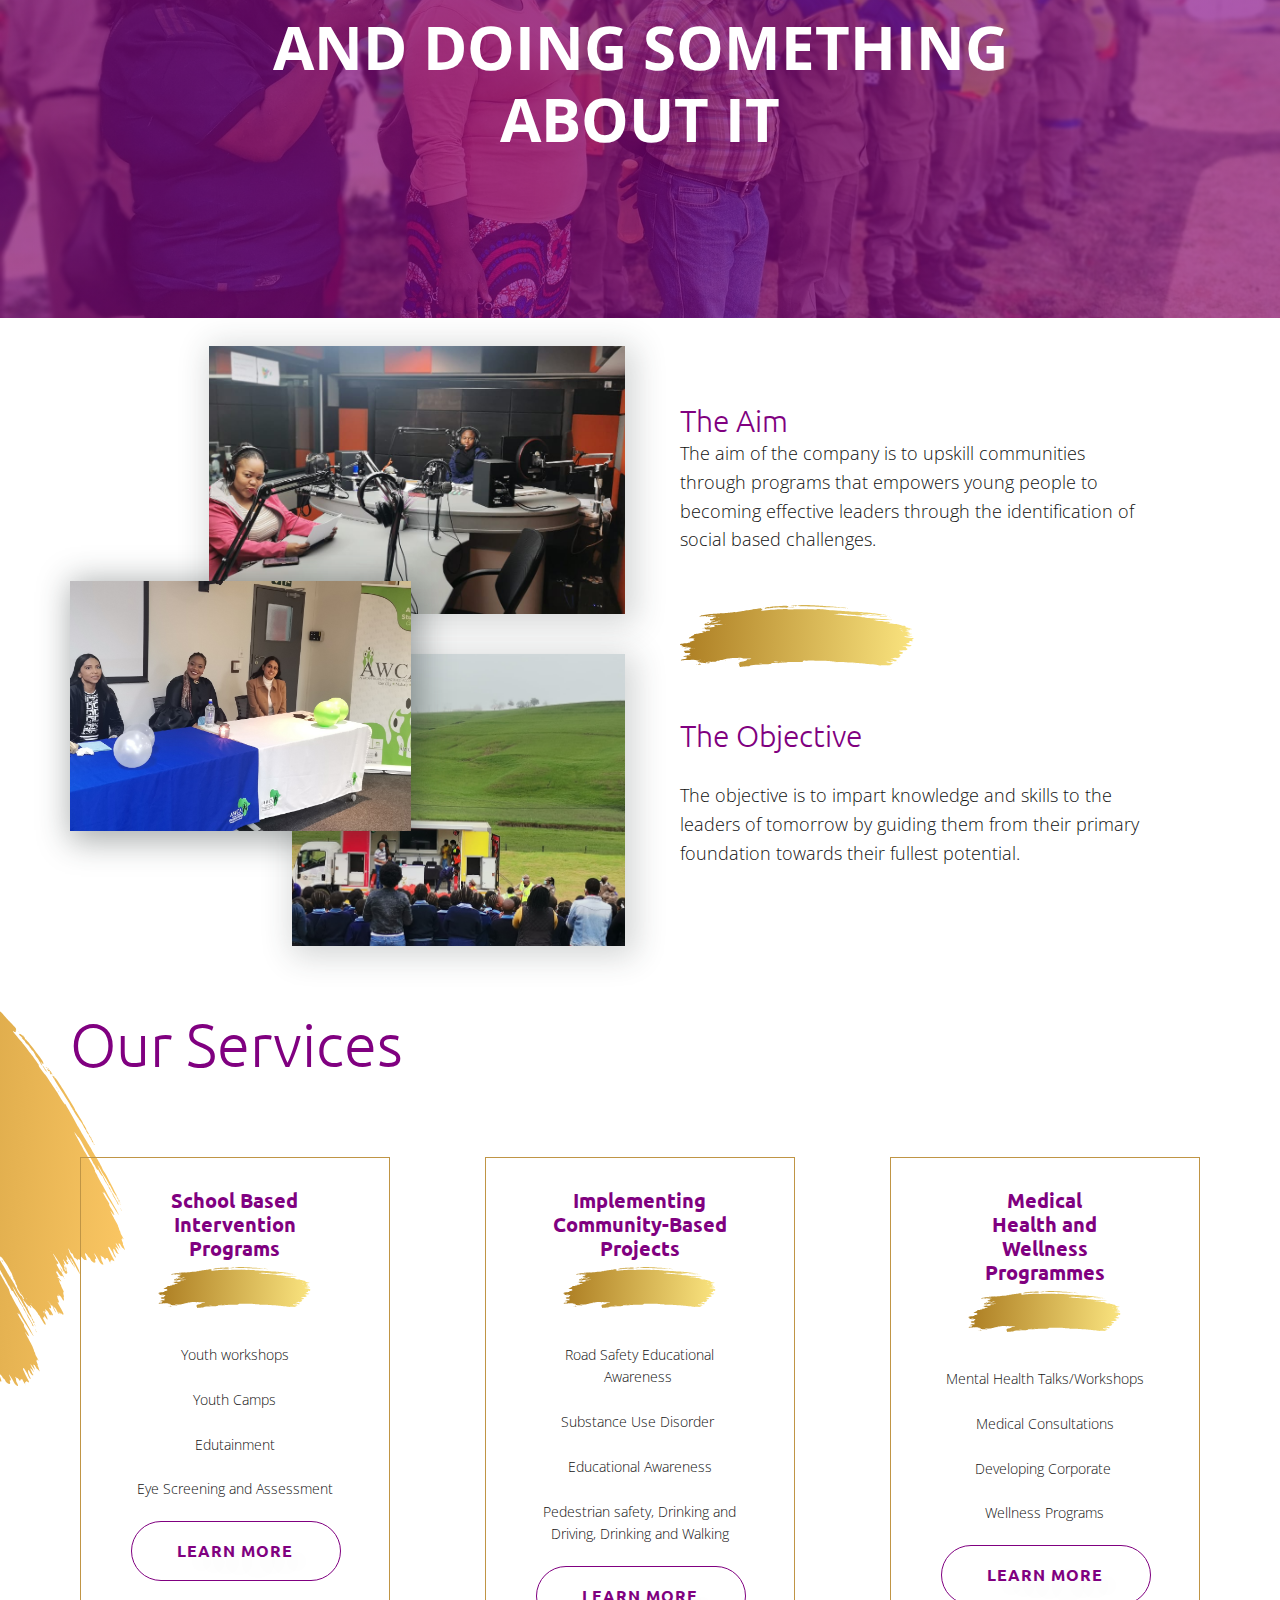
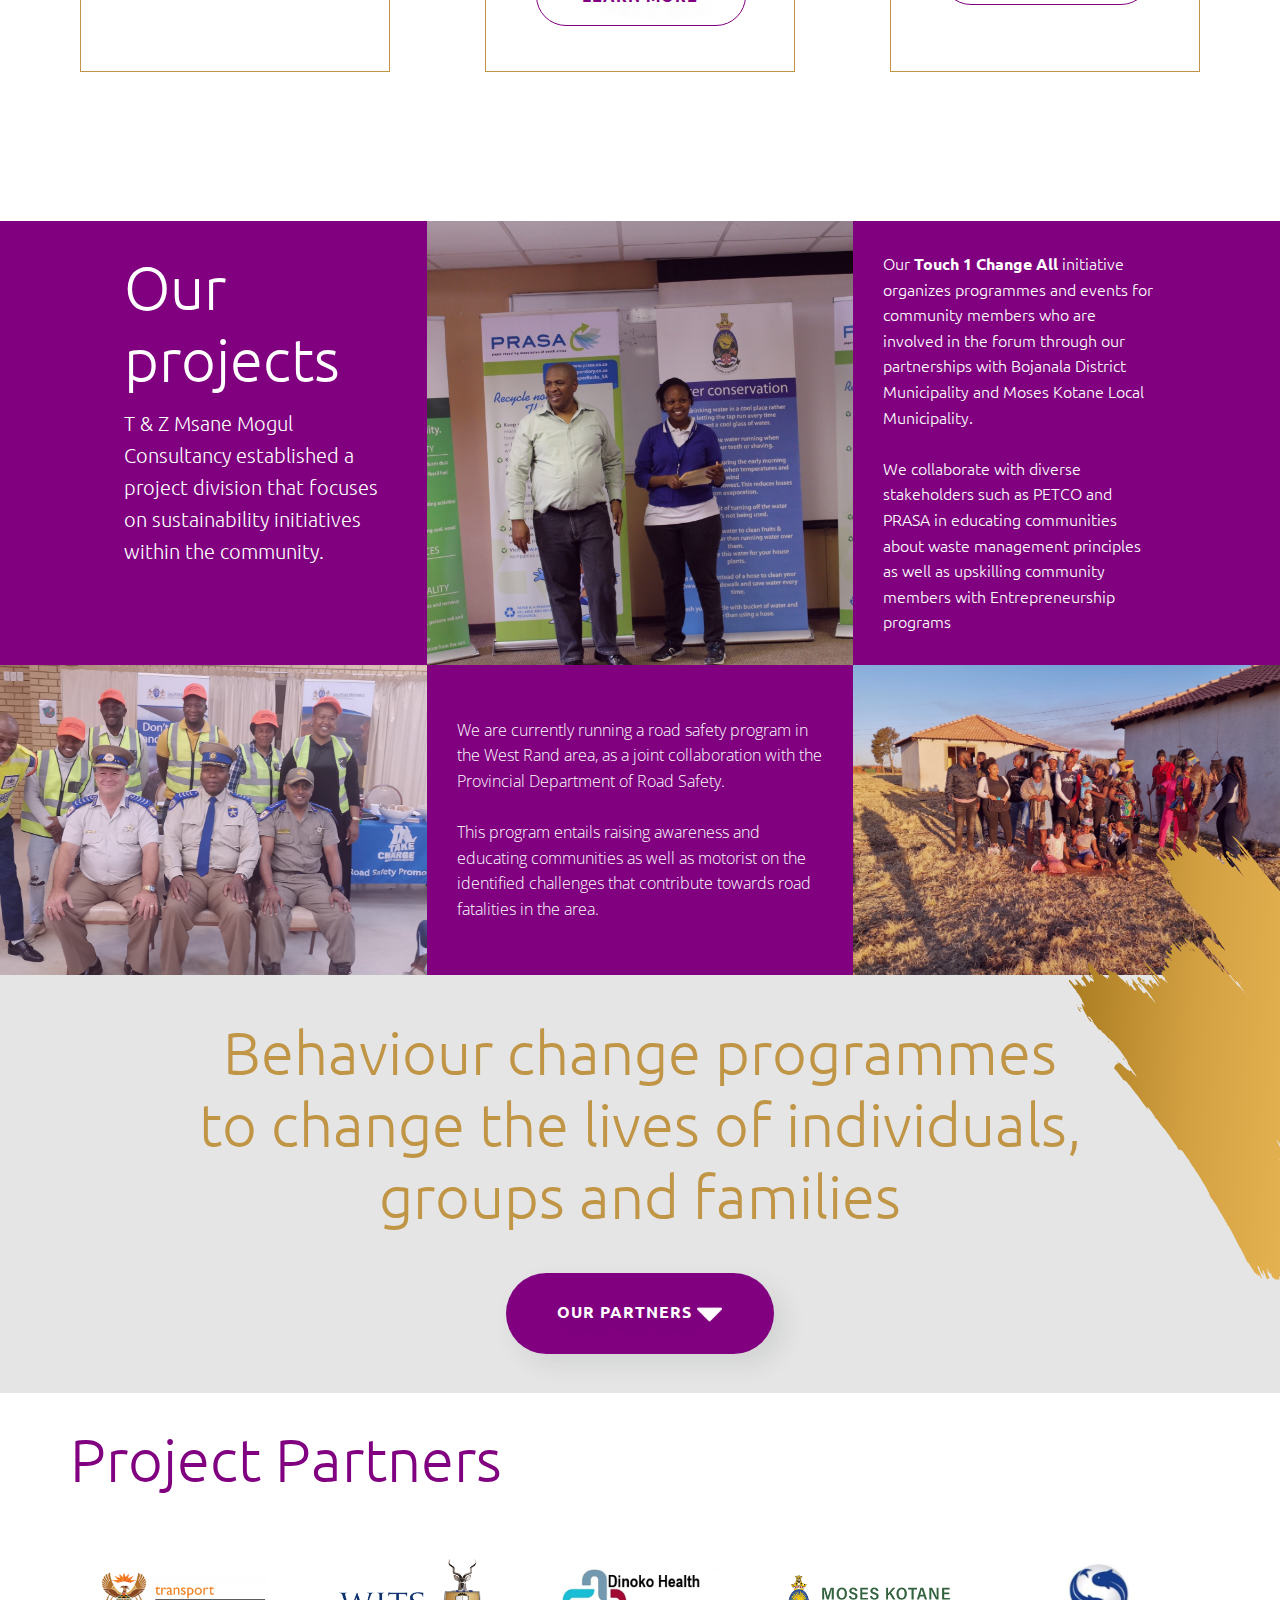
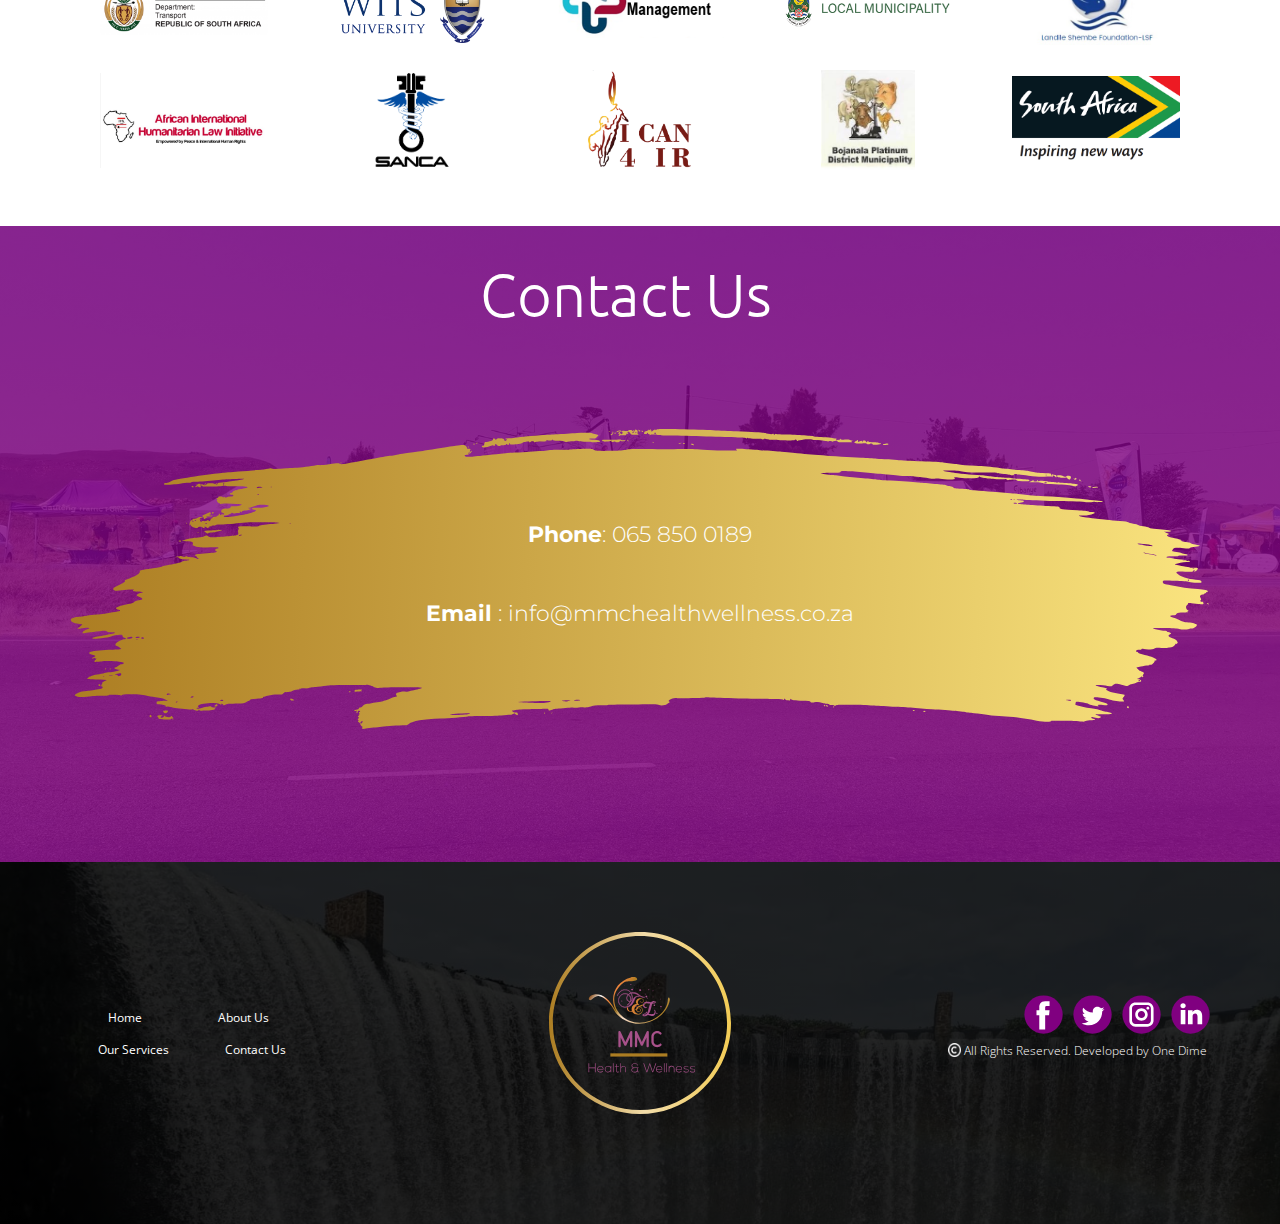
==== commit 25c04d5c: "nicepage link" ====
--- a/Home.html
+++ b/Home.html
@@ -3,7 +3,7 @@
     <meta name="viewport" content="width=device-width, initial-scale=1.0">
     <meta charset="utf-8">
     <meta name="keywords" content="Health and Wellness
-T and Z MMC 
+T and Z MMC
 Msane Mogul Consultancy
 Social Justice">
     <meta name="description" content="Health and Wellness Consultancy">
@@ -20,16 +20,15 @@
     <link rel="canonical" href="http://mmchealthwellness.co.za/">
     <link id="u-theme-google-font" rel="stylesheet" href="https://fonts.googleapis.com/css?family=Ubuntu:300,300i,400,400i,500,500i,700,700i|Open+Sans:300,300i,400,400i,500,500i,600,600i,700,700i,800,800i">
     <link id="u-page-google-font" rel="stylesheet" href="https://fonts.googleapis.com/css?family=Open+Sans:300,300i,400,400i,500,500i,600,600i,700,700i,800,800i|Montserrat:100,100i,200,200i,300,300i,400,400i,500,500i,600,600i,700,700i,800,800i,900,900i">
-    
-    
-    
-    
-    
-    
-    
-    
-    
-    
+
+    <link rel="apple-touch-icon" sizes="180x180" href="/apple-touch-icon.png">
+<link rel="icon" type="image/png" sizes="32x32" href="/favicon-32x32.png">
+<link rel="icon" type="image/png" sizes="16x16" href="/favicon-16x16.png">
+<link rel="manifest" href="/site.webmanifest">
+
+
+
+
     <script type="application/ld+json">{
 		"@context": "http://schema.org",
 		"@type": "Organization",
@@ -160,7 +159,7 @@
                     <p class="u-align-center-lg u-align-center-md u-align-center-sm u-align-center-xs u-text u-text-3"> Youth workshops<br>
                       <br>Youth Camps<br>
                       <br>Edutainment<br>
-                      <br>Eye Screening and Assessment 
+                      <br>Eye Screening and Assessment
                     </p>
                     <a href="mailto:info@mmchealthwellness.co.za?subject=Inquiery%20-%20School%20Based%20Intervention%20Programs" class="u-active-custom-color-1 u-align-center-lg u-align-center-md u-align-center-sm u-align-center-xs u-border-1 u-border-custom-color-1 u-btn u-btn-round u-button-style u-custom-font u-heading-font u-hover-custom-color-1 u-none u-radius-50 u-btn-1" title="robots">learn more</a>
                   </div>
@@ -350,8 +349,8 @@
         </div>
       </div>
     </section>
-    
-    
+
+
     <footer class="u-align-center-md u-align-center-sm u-align-center-xs u-clearfix u-footer u-image u-shading u-footer" id="sec-1ced" data-image-width="1600" data-image-height="506"><div class="u-clearfix u-sheet u-sheet-1">
         <div class="u-clearfix u-expanded-width u-layout-wrap u-layout-wrap-1">
           <div class="u-layout">
@@ -447,16 +446,6 @@
           </div>
         </div>
       </div></footer>
-    <section class="u-backlink u-clearfix u-grey-80">
-      <a class="u-link" href="https://nicepage.com/website-design" target="_blank">
-        <span>Website Design</span>
-      </a>
-      <p class="u-text">
-        <span>created with</span>
-      </p>
-      <a class="u-link" href="https://nicepage.site" target="_blank">
-        <span>Best Website Builder</span>
-      </a>. 
-    </section>
   
-</body></html>+
+</body></html>
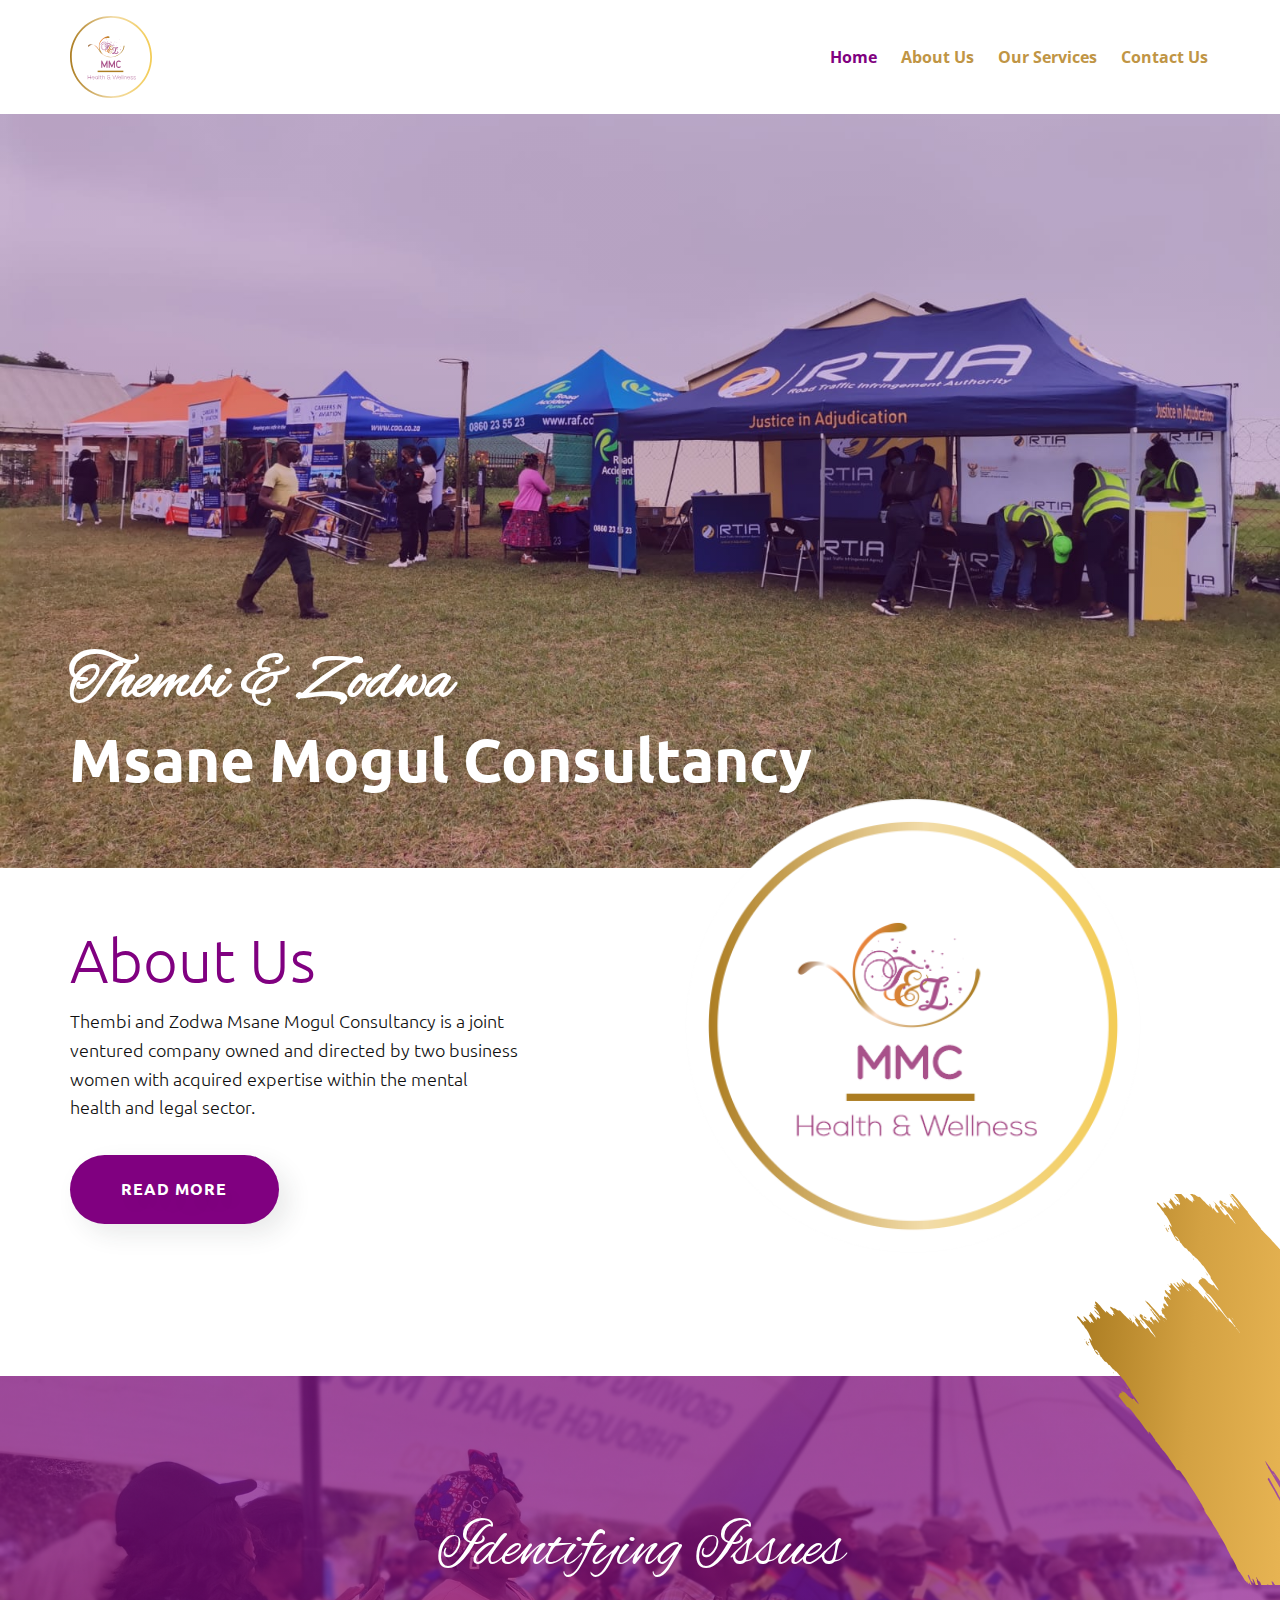
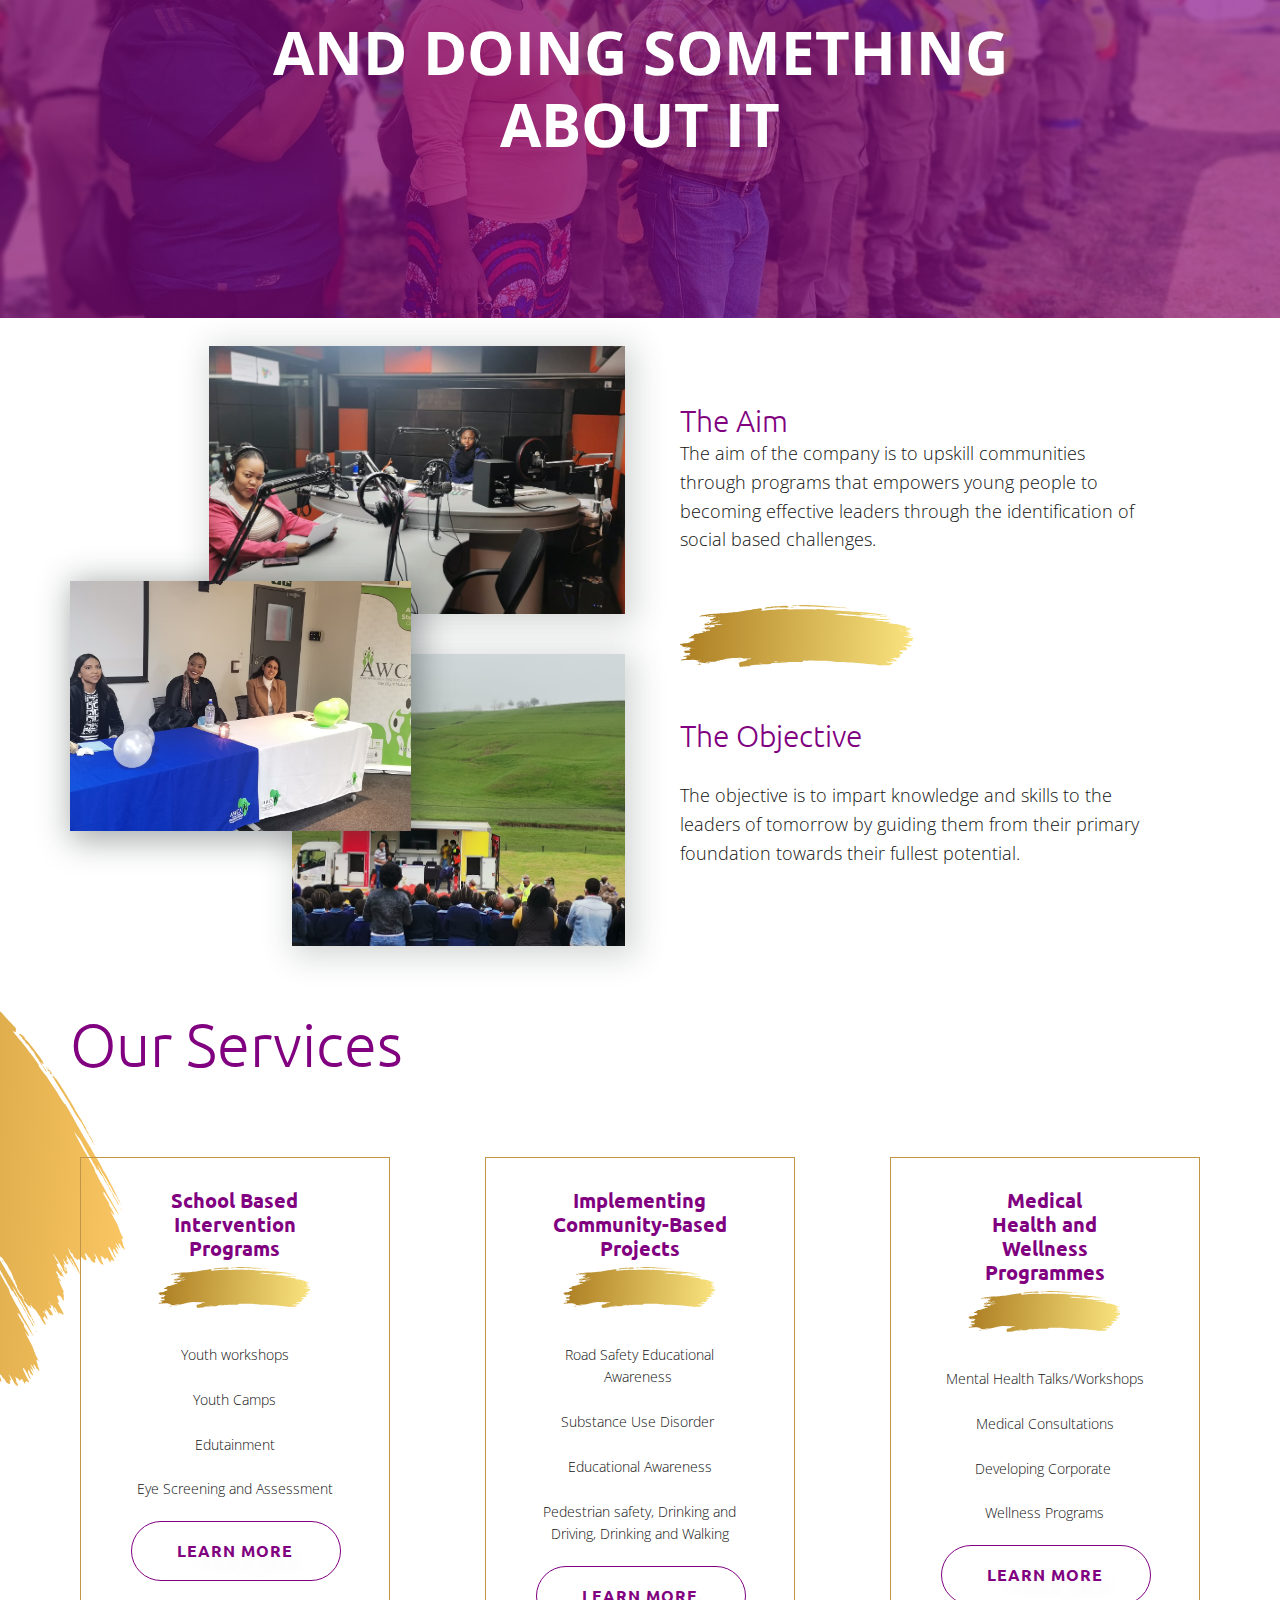
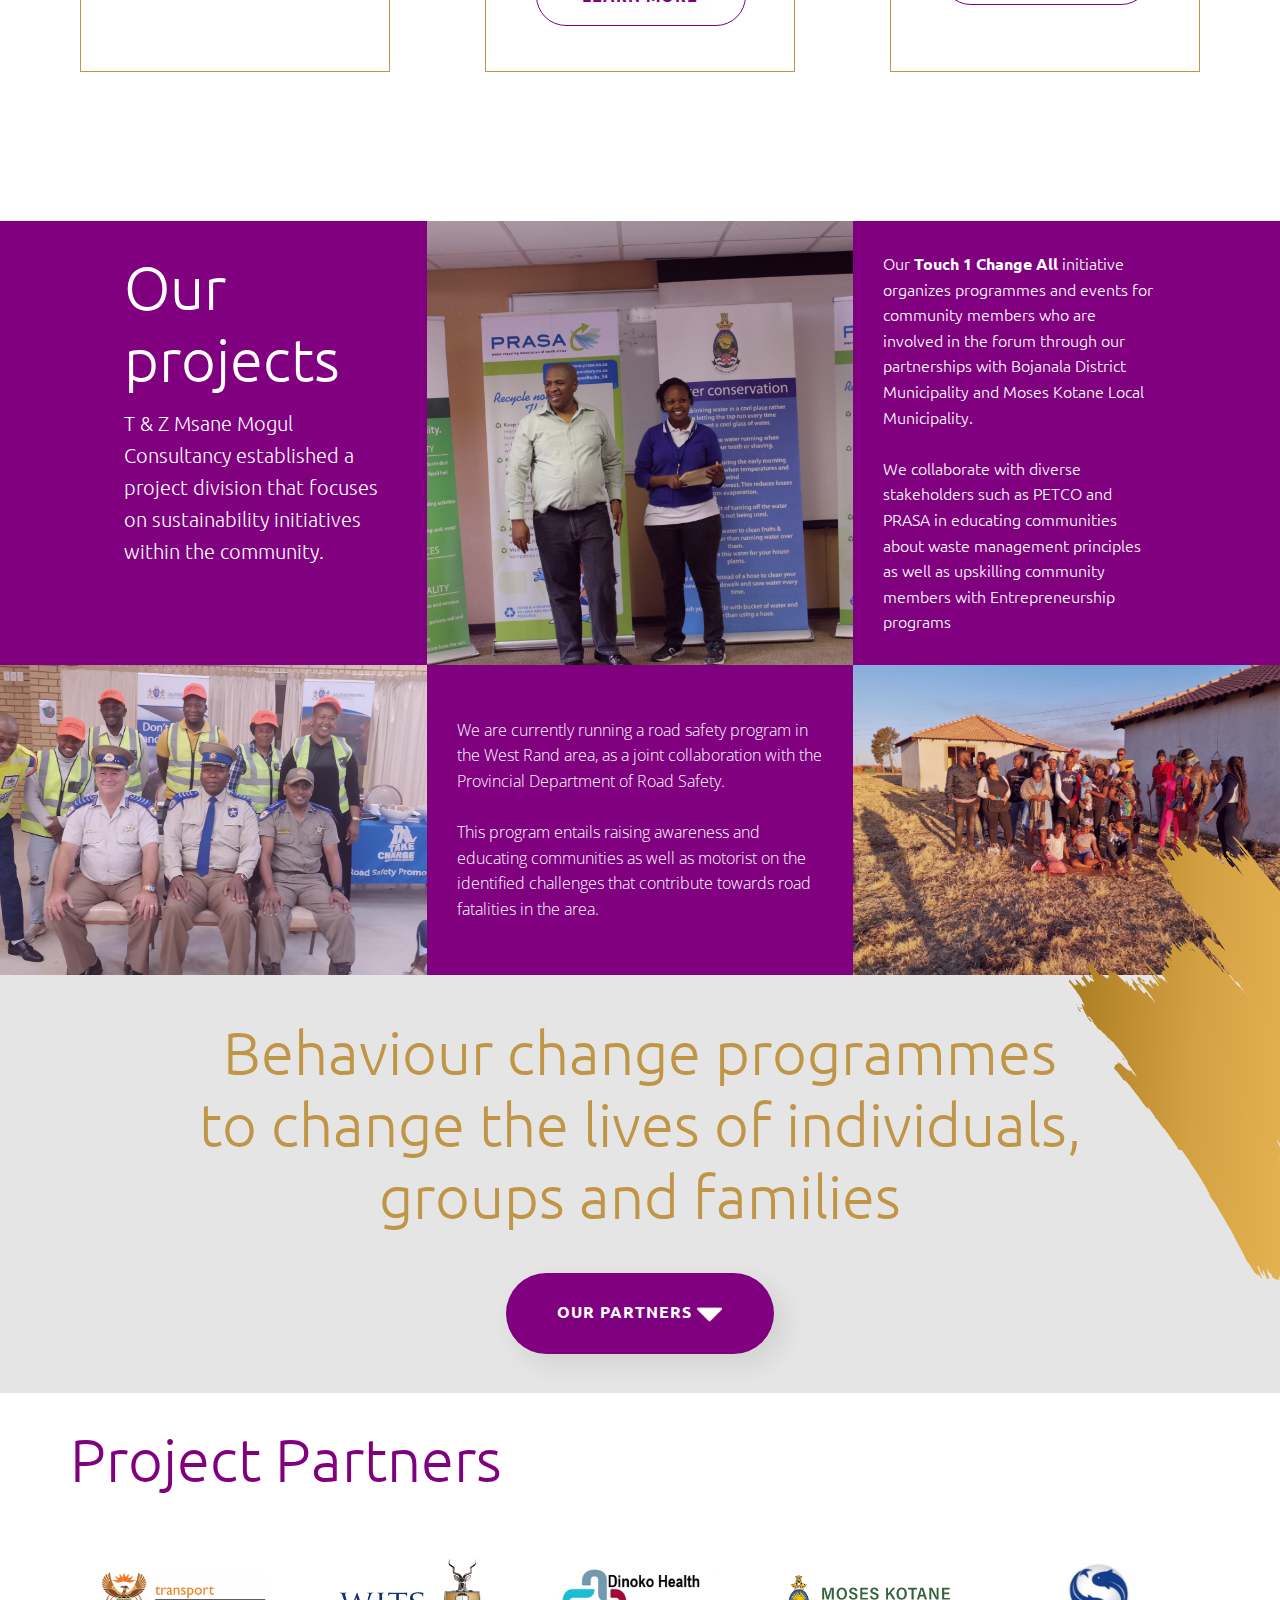
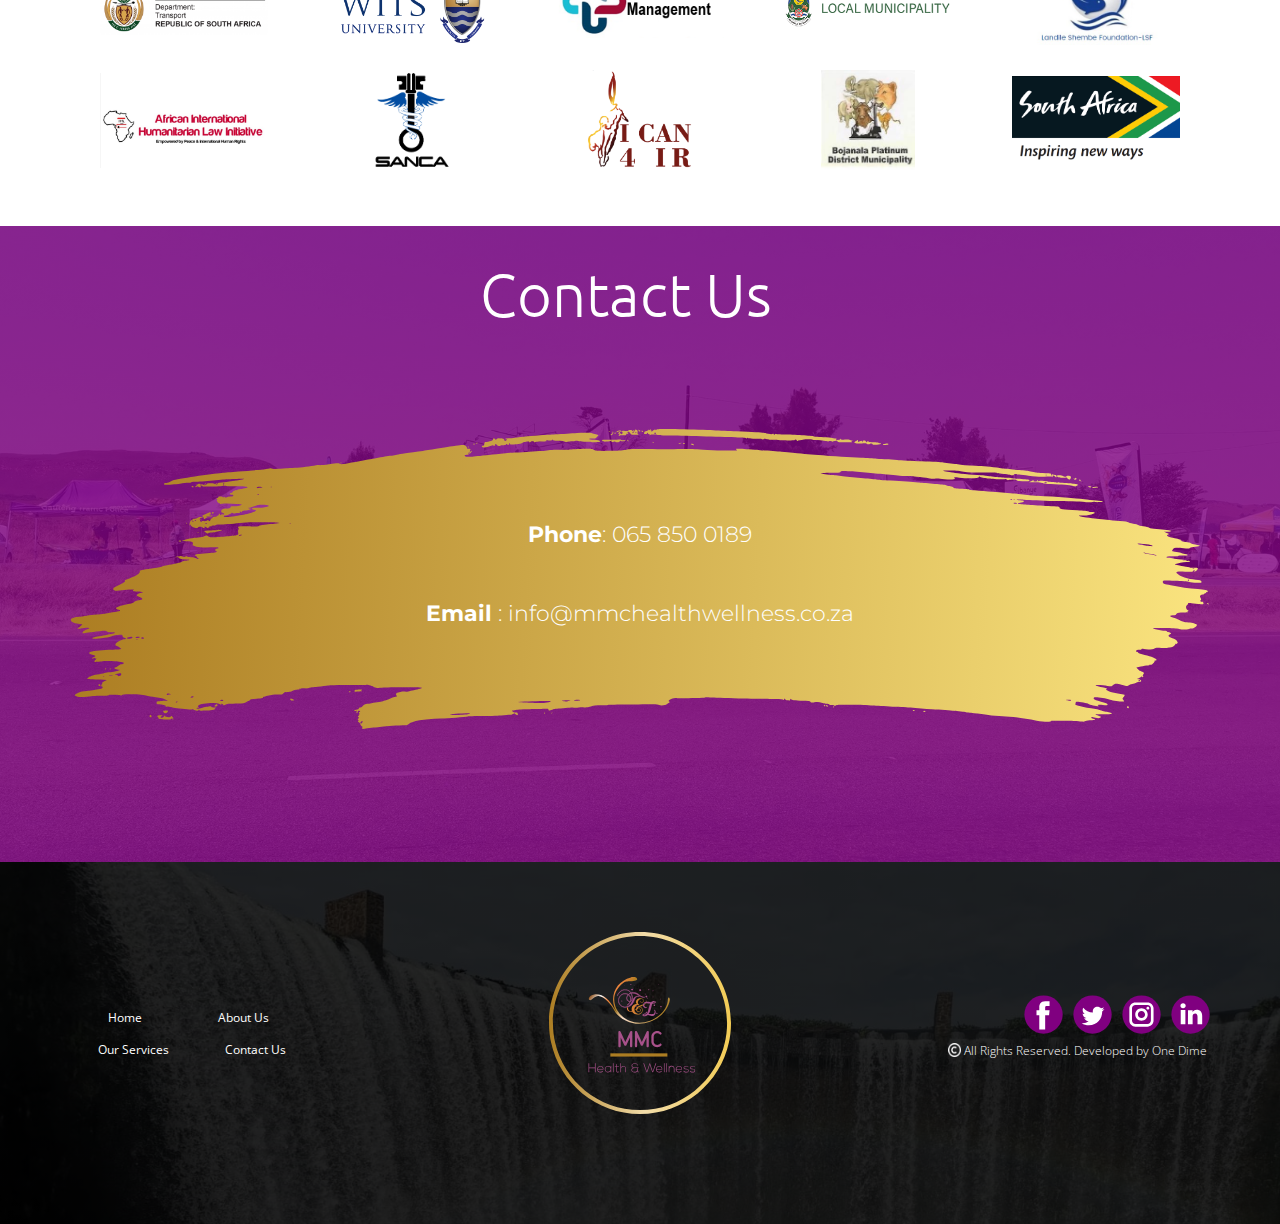
==== commit 77201d51: "Adding new Font" ====
--- a/Home.html
+++ b/Home.html
@@ -26,8 +26,9 @@
 <link rel="icon" type="image/png" sizes="16x16" href="/favicon-16x16.png">
 <link rel="manifest" href="/site.webmanifest">
 
-
-
+<link rel="preconnect" href="https://fonts.googleapis.com">
+<link rel="preconnect" href="https://fonts.gstatic.com" crossorigin>
+<link href="https://fonts.googleapis.com/css2?family=Alex+Brush&display=swap" rel="stylesheet">
 
     <script type="application/ld+json">{
 		"@context": "http://schema.org",
@@ -84,7 +85,7 @@
     <section class="u-clearfix u-image u-shading u-section-1" id="carousel_e865" data-image-width="1600" data-image-height="1200">
       <div class="u-clearfix u-sheet u-sheet-1">
         <h2 class="u-text u-text-1">
-          <span style="font-weight: 700;">Thembi &amp; Zodwa</span>&nbsp;<br>
+          <span style="font-weight: 700; font-family: 'Alex Brush', cursive !important; font-size: 5vw;">Thembi &amp; Zodwa</span>&nbsp;<br>
           <span style="font-weight: 700;">Msane Mogul Consultancy</span>
         </h2>
       </div>
@@ -113,7 +114,7 @@
     <section class="u-clearfix u-image u-shading u-section-3" id="sec-22e2" data-image-width="4000" data-image-height="1872">
       <div class="u-clearfix u-sheet u-sheet-1">
         <img src="images/mmcstroke.svg" alt="" class="u-image u-image-default u-image-1" data-image-width="886" data-image-height="1149">
-        <h2 class="u-align-center u-custom-font u-font-open-sans u-text u-text-white u-text-1">Identifying Issues</h2>
+        <h2 class="u-align-center u-custom-font u-font-open-sans u-text u-text-white u-text-1" style=" font-family: 'Alex Brush', cursive !important; font-size: 5vw;">Identifying Issues</h2>
         <h2 class="u-align-center u-custom-font u-font-open-sans u-text u-text-white u-text-2">And Doing Something About It</h2>
       </div>
     </section>
@@ -446,6 +447,5 @@
           </div>
         </div>
       </div></footer>
-  
 
 </body></html>
--- a/nicepage.css
+++ b/nicepage.css
@@ -13,6 +13,7 @@
 }
 body {
   margin: 0;
+  overflow-x: hidden;
 }
 article,
 aside,
@@ -18559,9 +18560,9 @@
   --animation-custom_in-scale: 1;
   --animation-custom_in-rotate: 0deg;
   --animation-custom_in-opacity: 0;
-  
-  
-  
+
+
+
 }
 @keyframes bounce {
   from,
@@ -20074,11 +20075,11 @@
 }
 /*end-commonstyles animation*/
 .animated.u-absolute-hcenter {
-  
+
   --animation-custom_in-translate_x: -50% !important;
 }
 .animated.u-absolute-vcenter {
-  
+
   --animation-custom_in-translate_y: -50% !important;
 }
 .u-cookies-consent {
@@ -39786,8 +39787,8 @@
             color: #800080 !important;
         }
 
-        
-        
+
+
         .u-custom-color-2,
         .u-body.u-custom-color-2,
         section.u-custom-color-2:before,
@@ -39852,9 +39853,9 @@
             color: #c09545 !important;
         }
 
-        
 
-        
+
+
         .u-border-custom-color-1,
         .u-separator-custom-color-1:after
         {
@@ -39901,8 +39902,8 @@
         {
             border-color: #730073 !important;
         }
-        
-        
+
+
         .u-border-custom-color-2,
         .u-separator-custom-color-2:after
         {
@@ -39949,9 +39950,9 @@
         {
             border-color: #af873b !important;
         }
-        
 
-        
+
+
         .u-text-custom-color-1,
         li.active > a.u-button-style.u-text-custom-color-1,
         li.active > a.u-button-style.u-text-custom-color-1[class*="u-border-"],
@@ -40018,8 +40019,8 @@
         {
             color: #800080 !important;
         }
-        
-        
+
+
         .u-text-custom-color-2,
         li.active > a.u-button-style.u-text-custom-color-2,
         li.active > a.u-button-style.u-text-custom-color-2[class*="u-border-"],
@@ -40089,119 +40090,119 @@
 
         .u-body
         {
-        
-        
-        
-        
-        
-        
-        
-        
-        
-        
-        
-        
-        
-        
-        
-        
-        
-        
-        
-        
-        
-        
-        
-        
-        
-        
-        
-        
-        
-        
-        
-        
-        
-        
-        
-        
-        
-        
-        
-        
-        
-        
-        
-        
-        
-        
-        
-        
-        
-        
-        
-        
-        
-        
-        
-        
-        
-        
-        
-        
-        
-        
-        
-        
-        
-        
-        
-        
-        
-        
-        
-        
-        
-        
-        
-        
-        
-        
-        
-        
-        
-        
-        
-        
-        
-        
-        
-        
-        
-        
-        
-        
-        
-        
-        
-        
-        
-        
-        
-        
-        
+
+
+
+
+
+
+
+
+
+
+
+
+
+
+
+
+
+
+
+
+
+
+
+
+
+
+
+
+
+
+
+
+
+
+
+
+
+
+
+
+
+
+
+
+
+
+
+
+
+
+
+
+
+
+
+
+
+
+
+
+
+
+
+
+
+
+
+
+
+
+
+
+
+
+
+
+
+
+
+
+
+
+
+
+
+
+
+
+
+
+
+
+
+
+
+
+
+
+
+
+
         --theme-sheet-width-xl: 1140px;
         --theme-sheet-width-lg: 940px;
         --theme-sheet-width-md: 720px;
         --theme-sheet-width-sm: 540px;
         --theme-sheet-width-xs: 340px;
-        
-        
-        
-        
-        
-        
-        
+
+
+
+
+
+
+
         }
 
         /** common-rules **/
@@ -40388,7 +40389,7 @@
         /*end-media rules*/
         /** publish-rules **/
 
-        
+
 
         /** cms-rules **/
         /*begin-responsive rules*/
@@ -40516,7 +40517,7 @@
         color: #ffffff;
         }
         /** alt-color-rules **/
-    
+
 
 
 /*end-variables sitestylecss*/
@@ -40839,6 +40840,6 @@
   }
 }
 
- /*begin-variables base-font-size*/ 
+ /*begin-variables base-font-size*/
  html { font-size: 16px; }
- /*end-variables base-font-size*/+ /*end-variables base-font-size*/
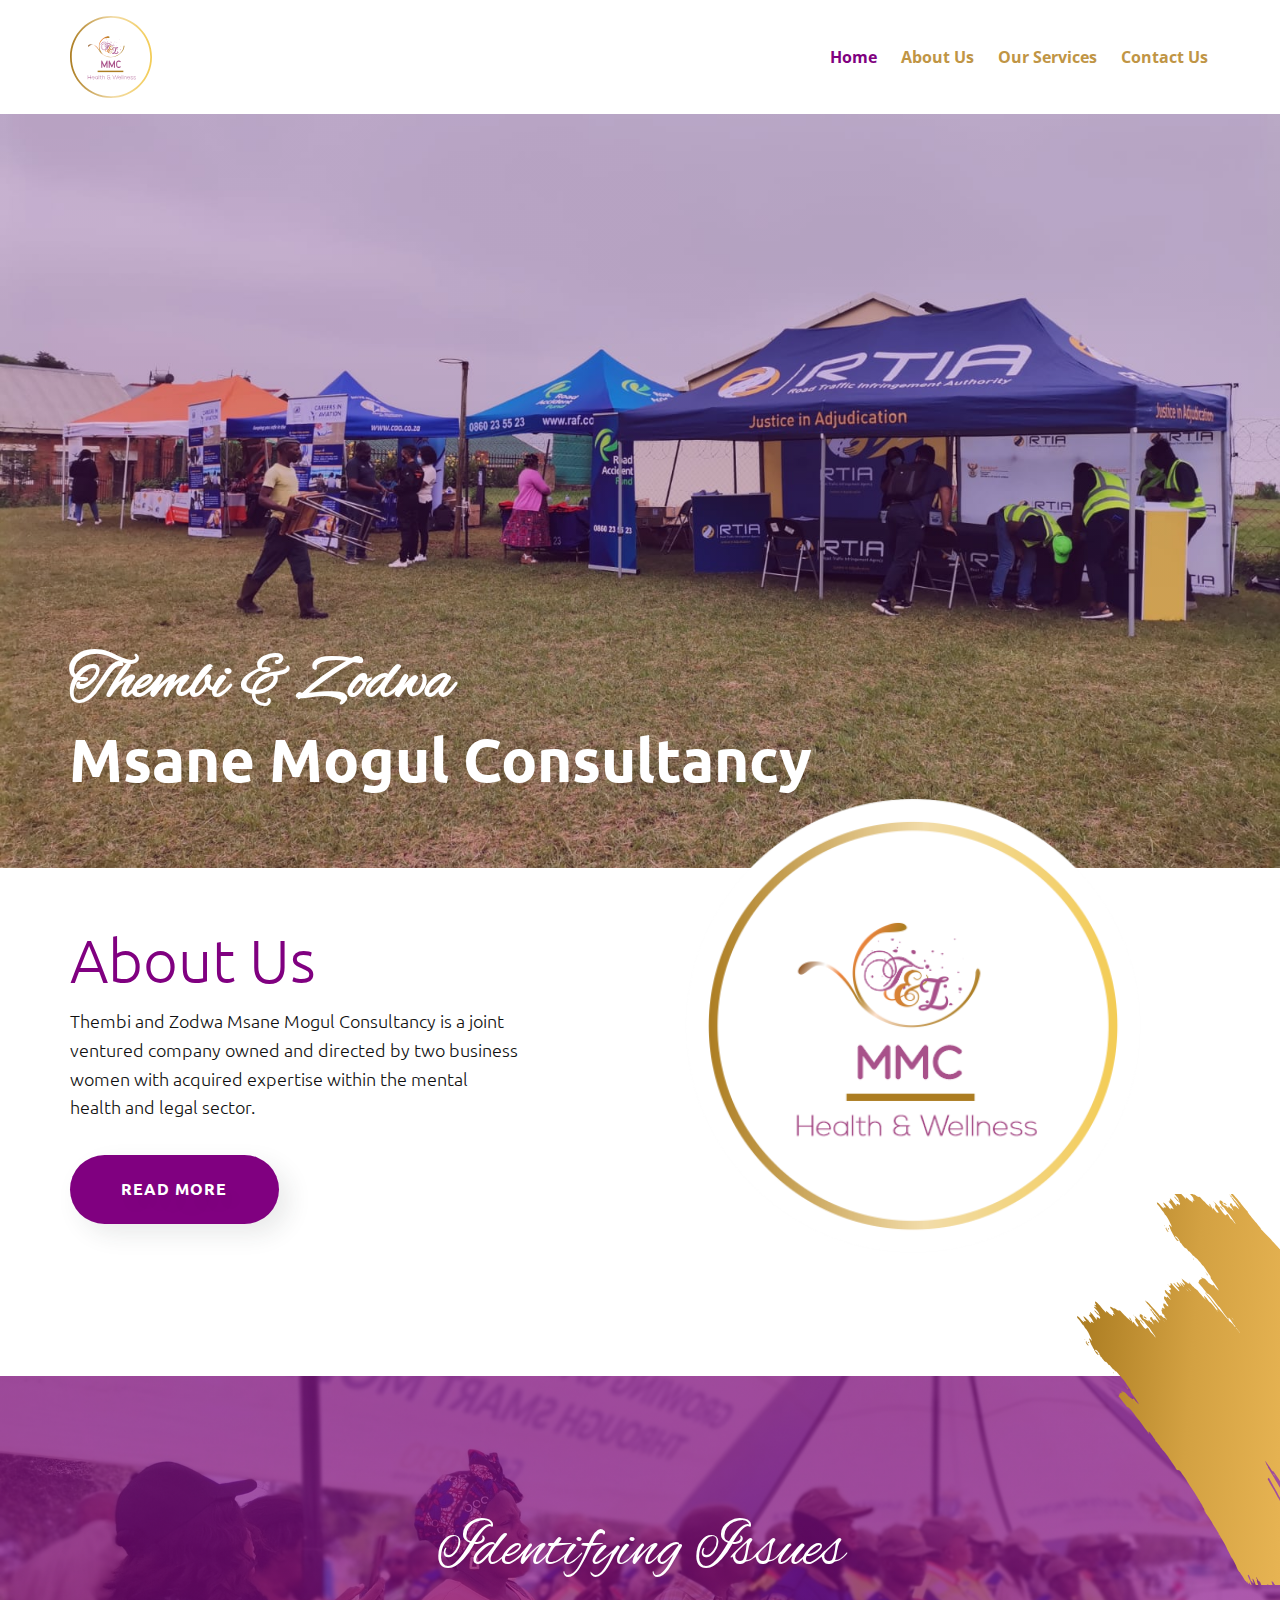
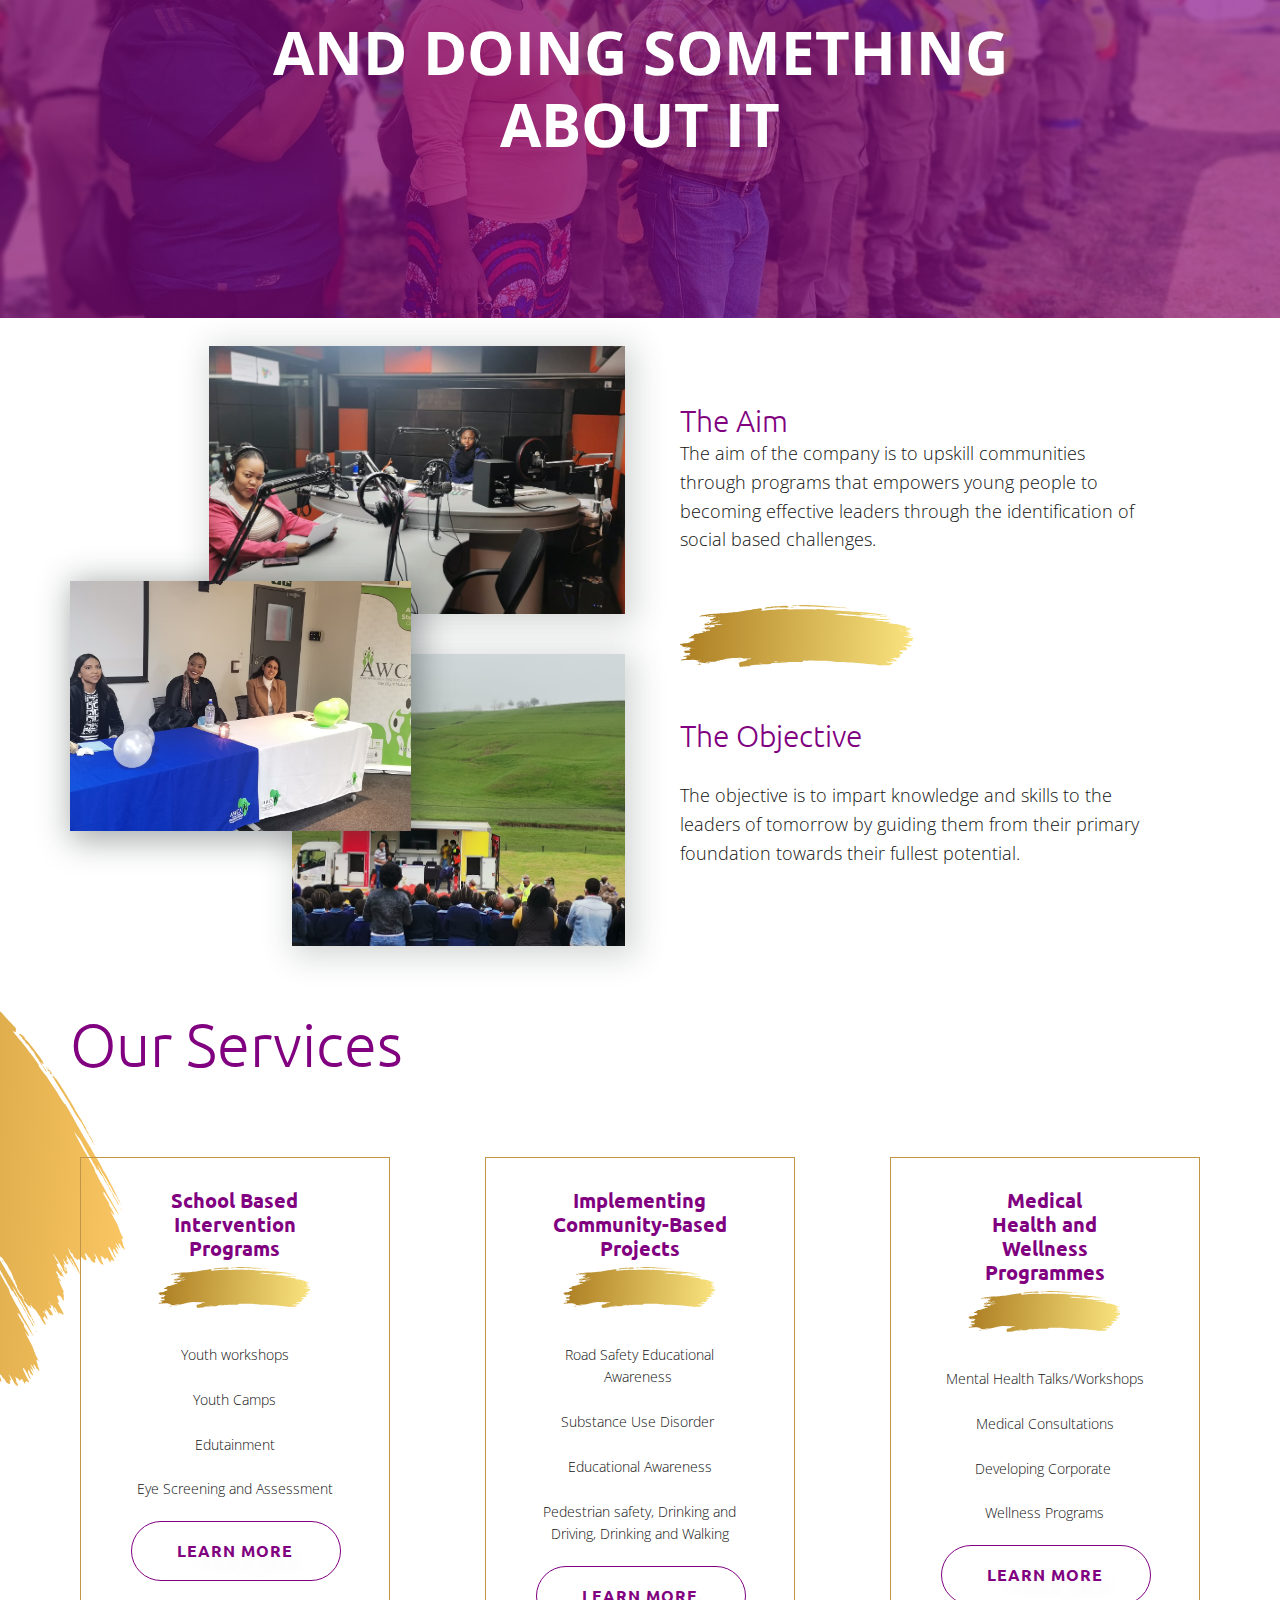
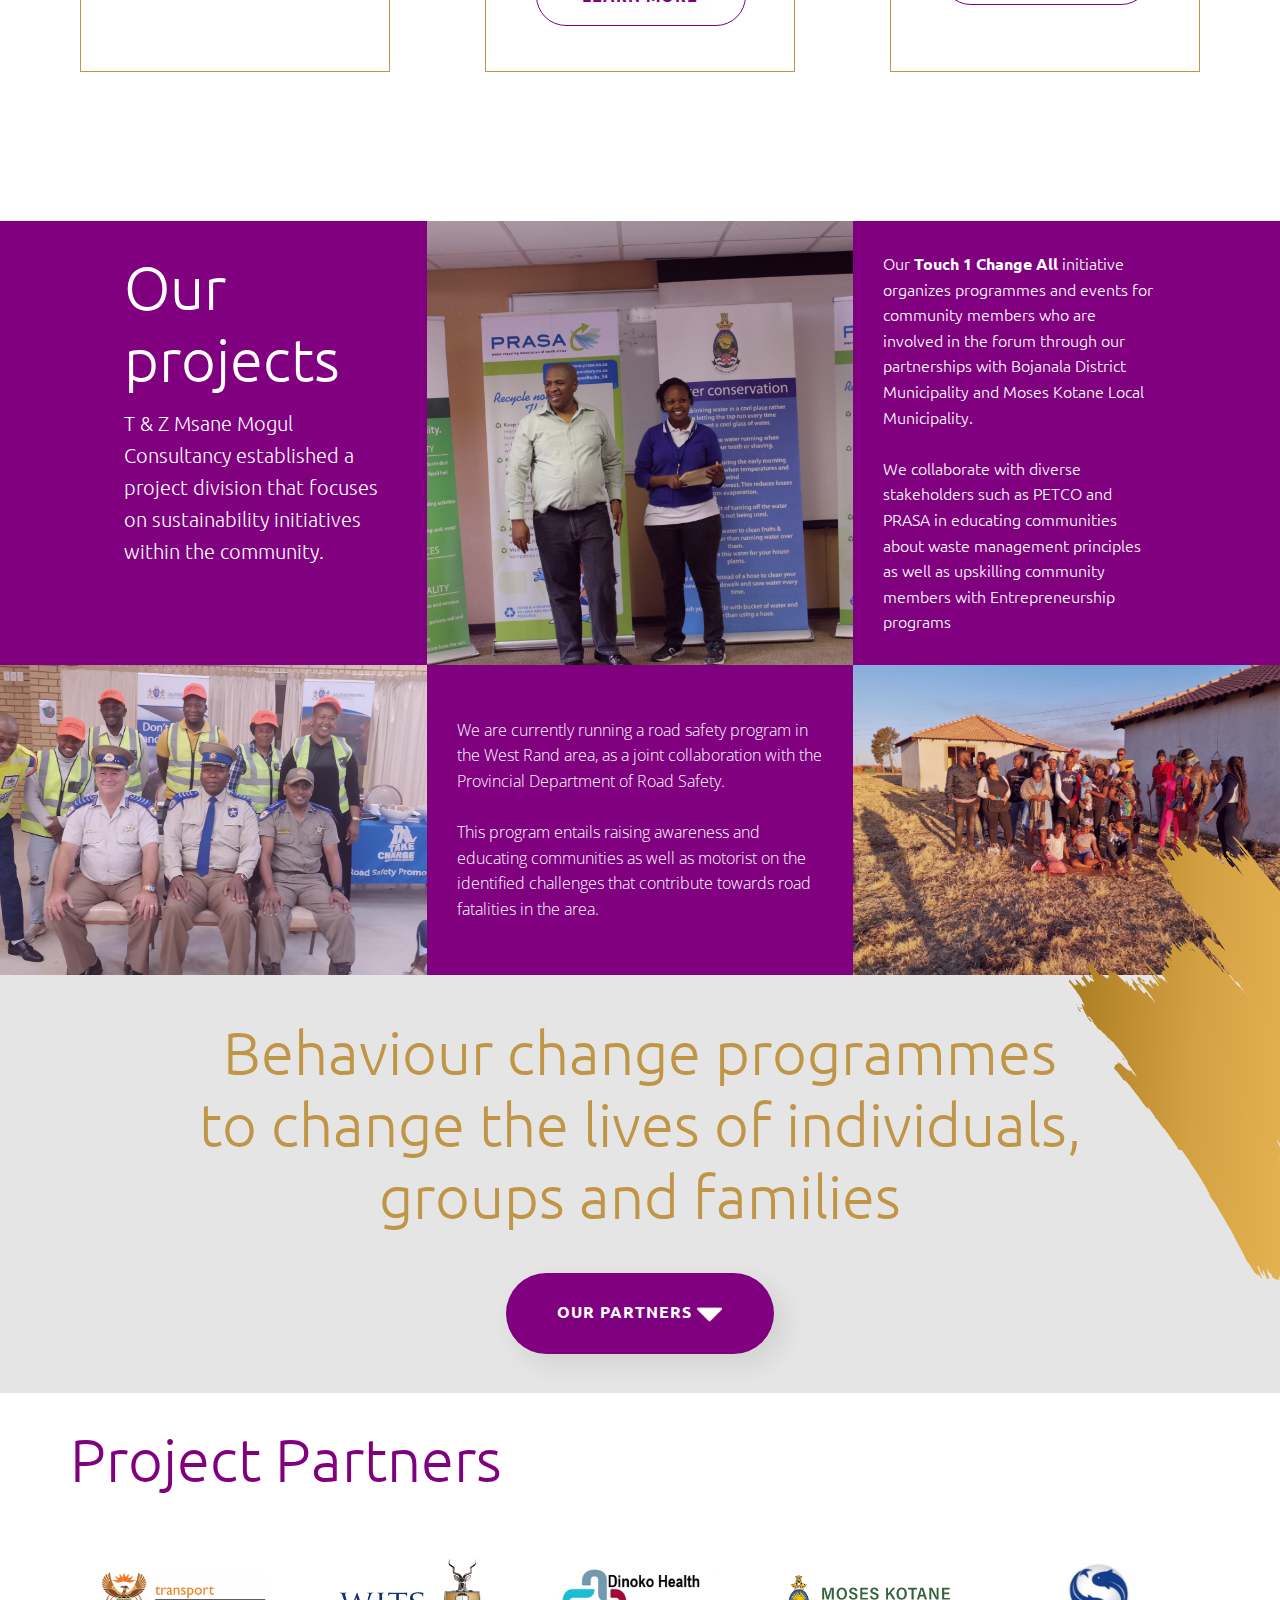
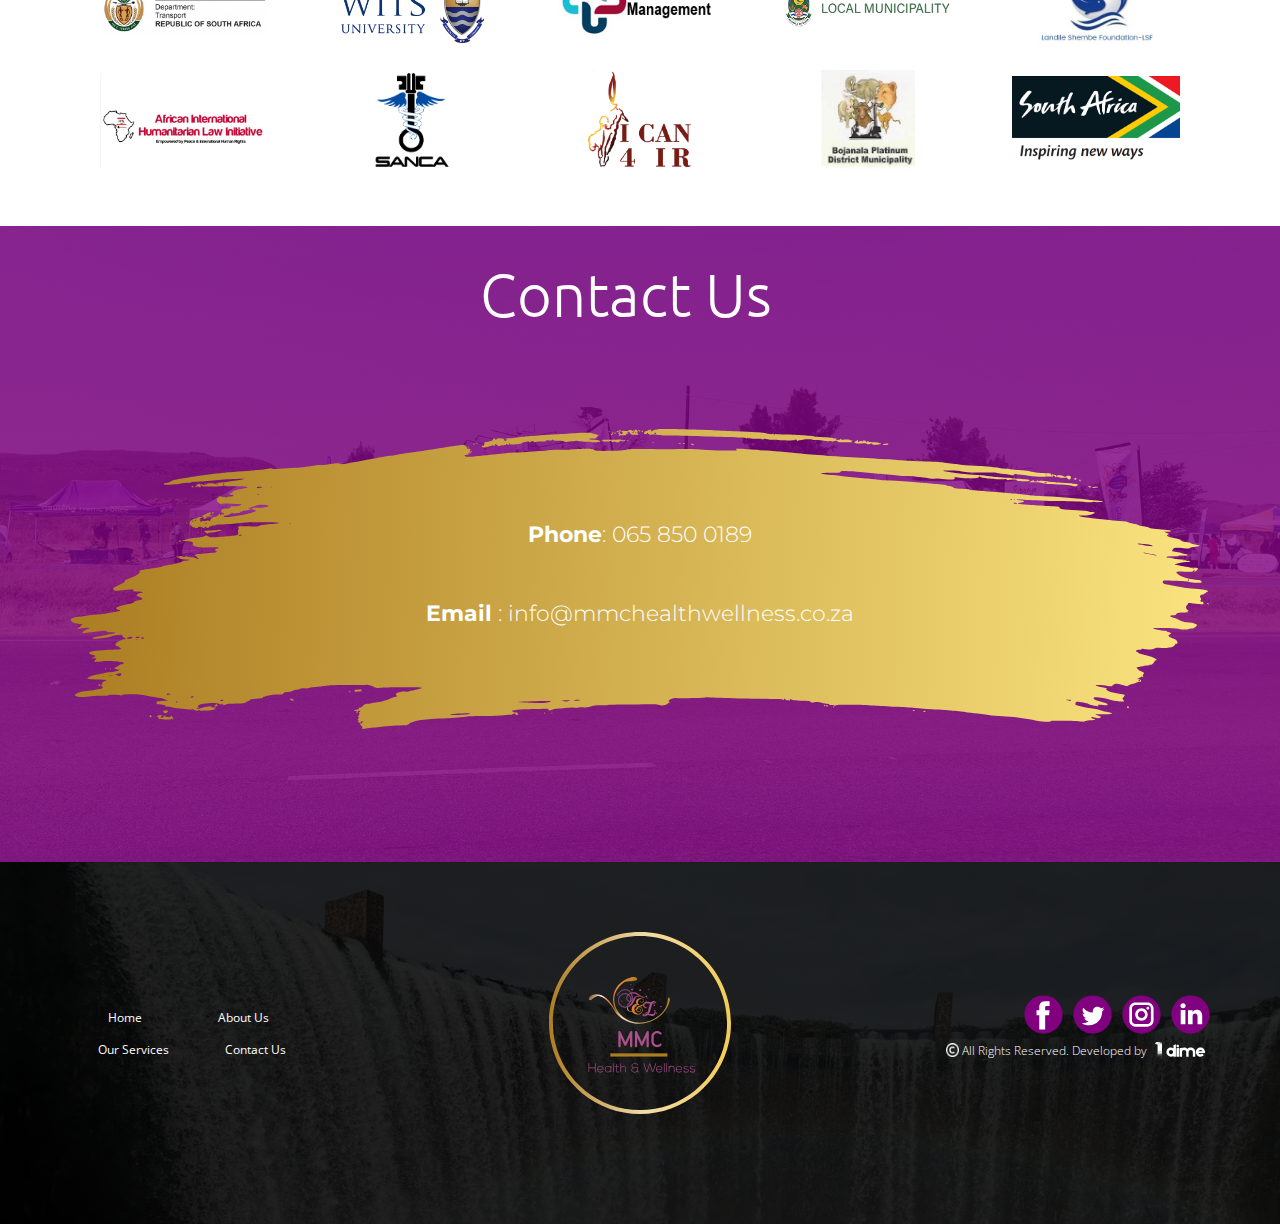
==== commit 889e93c2: "dime graphic" ====
--- a/Home.html
+++ b/Home.html
@@ -439,7 +439,7 @@
       H48.7c0,0,0.2-36.5,0-40.3h13.4v5.7c1.8-2.7,5-6.7,12.1-6.7c8.8,0,15.4,5.8,15.4,18.1V83.7z"></path></svg></span>
                     </a>
                   </div>
-                  <p class="u-align-center-sm u-align-center-xs u-heading-font u-text u-text-default u-text-1"><span class="u-file-icon u-icon u-text-white u-icon-5"><img src="images/3513164-f3192521.png" alt=""></span>&nbsp;All Rights Reserved. Developed by <a href="https://onedime.co.za/" class="u-active-none u-border-none u-btn u-button-link u-button-style u-hover-none u-none u-text-white u-btn-1" target="_blank">One Dime&nbsp;</a>
+                  <p class="u-align-center-sm u-align-center-xs u-heading-font u-text u-text-default u-text-1"><span class="u-file-icon u-icon u-text-white u-icon-5"><img src="images/3513164-f3192521.png" alt=""></span>&nbsp;All Rights Reserved. Developed by <a href="https://onedime.co.za/" class="u-active-none u-border-none u-btn u-button-link u-button-style u-hover-none u-none u-text-white u-btn-1" target="_blank"> <img src="images/dme.svg" style="width:50px; display: inline-block; margin: -4px 5px;" alt="One Dime"> </a>
                   </p>
                 </div>
               </div>
